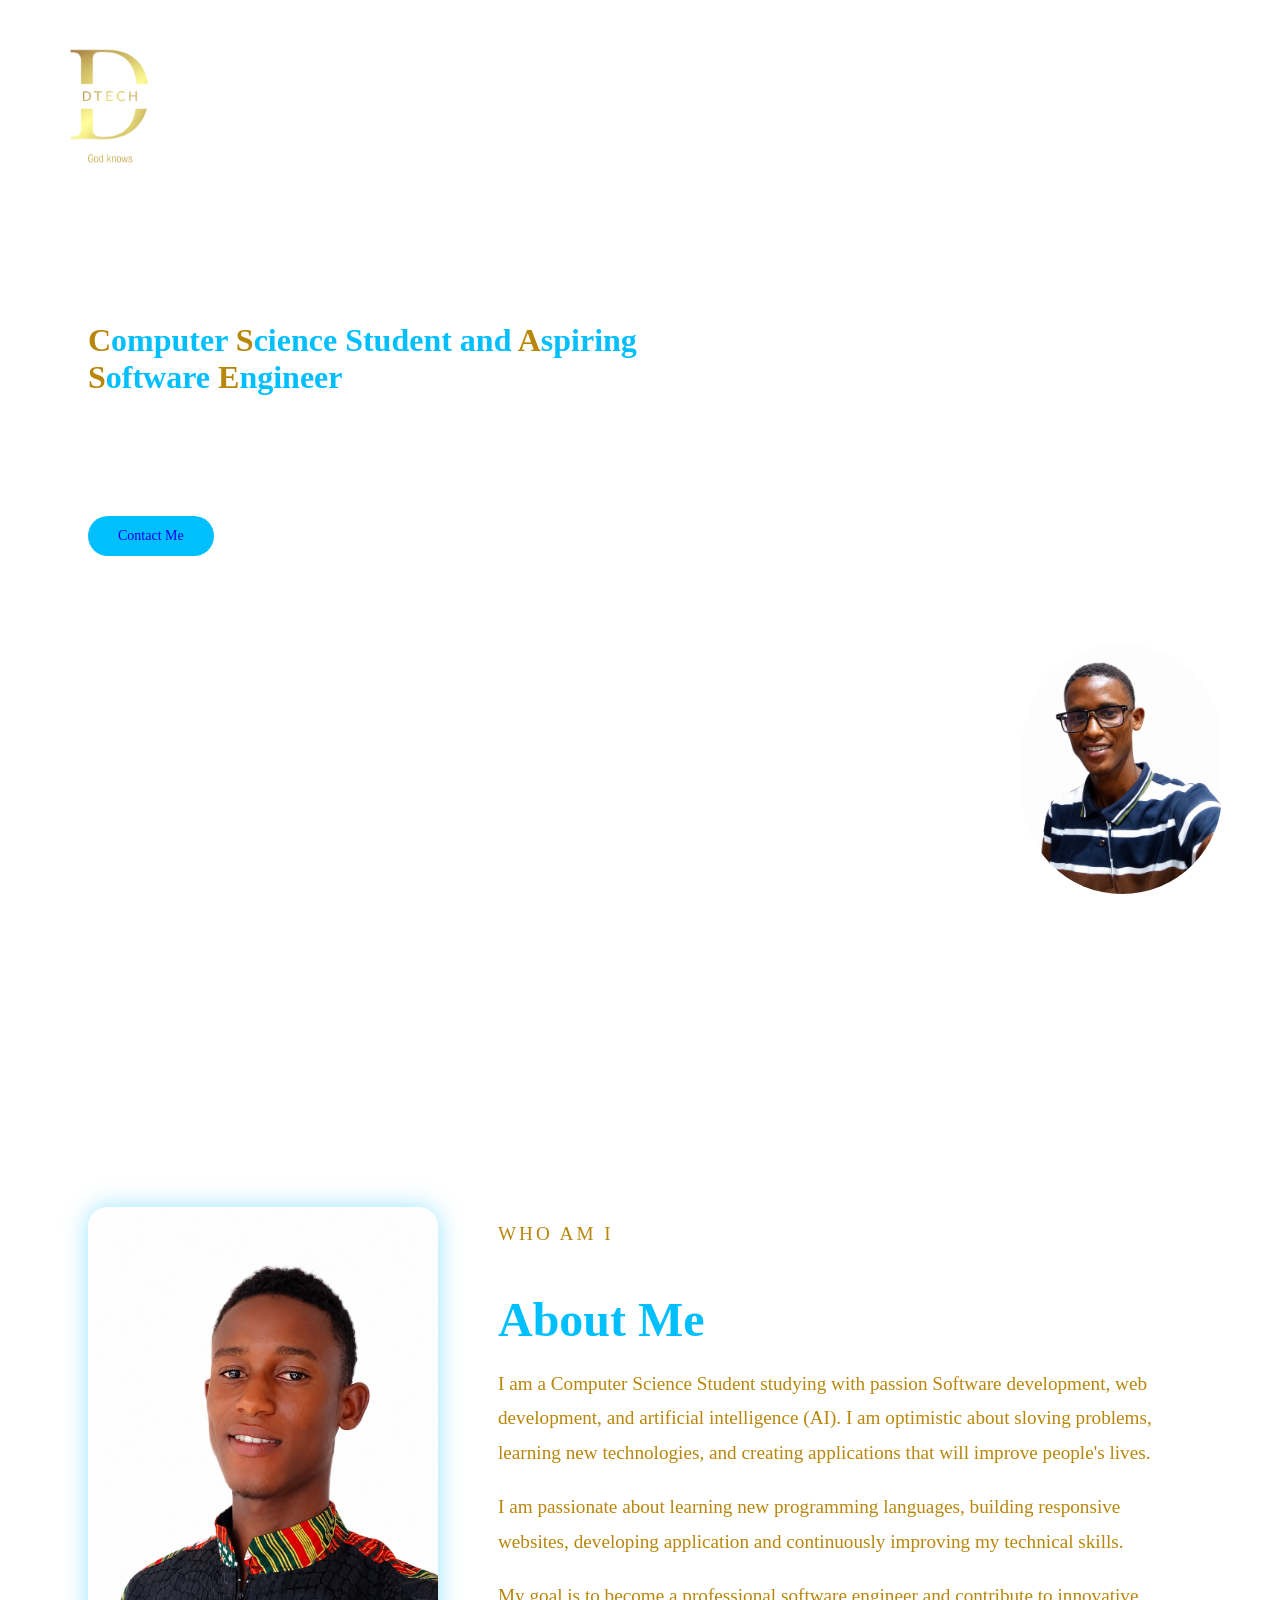
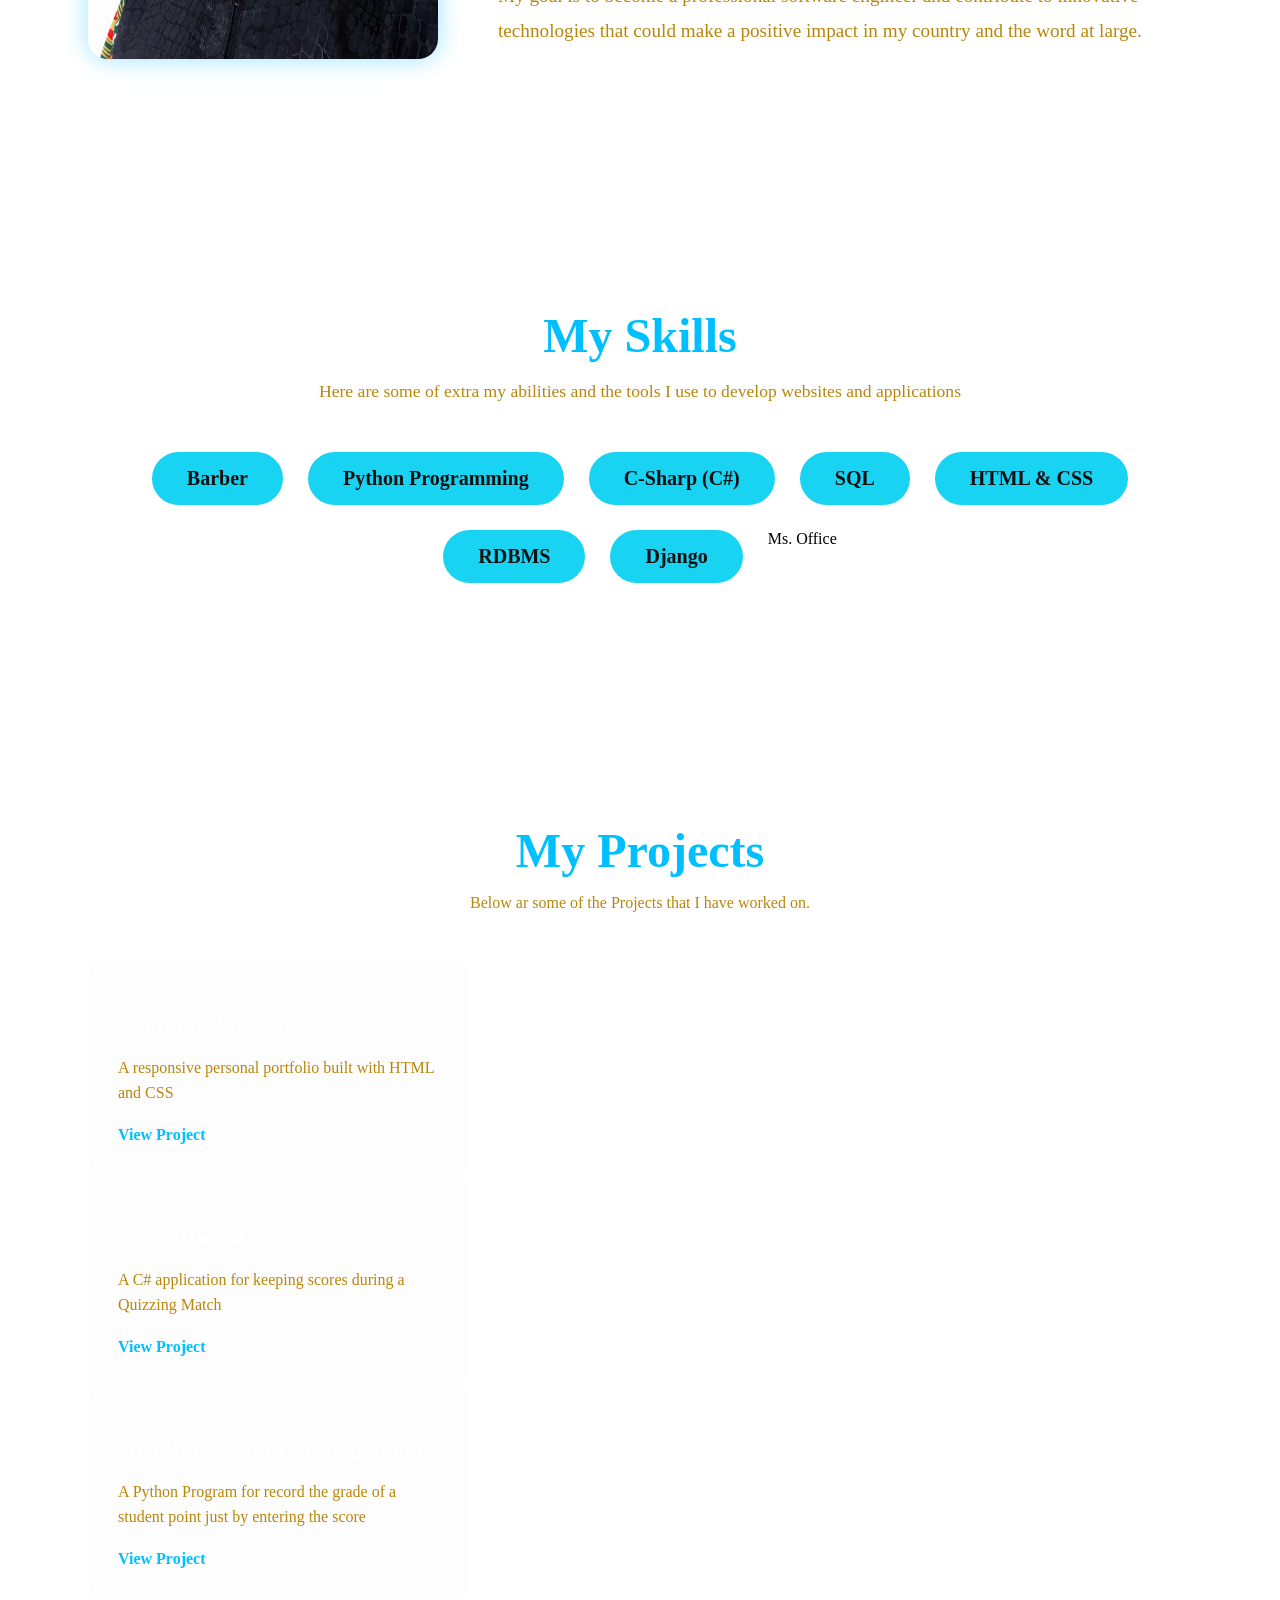
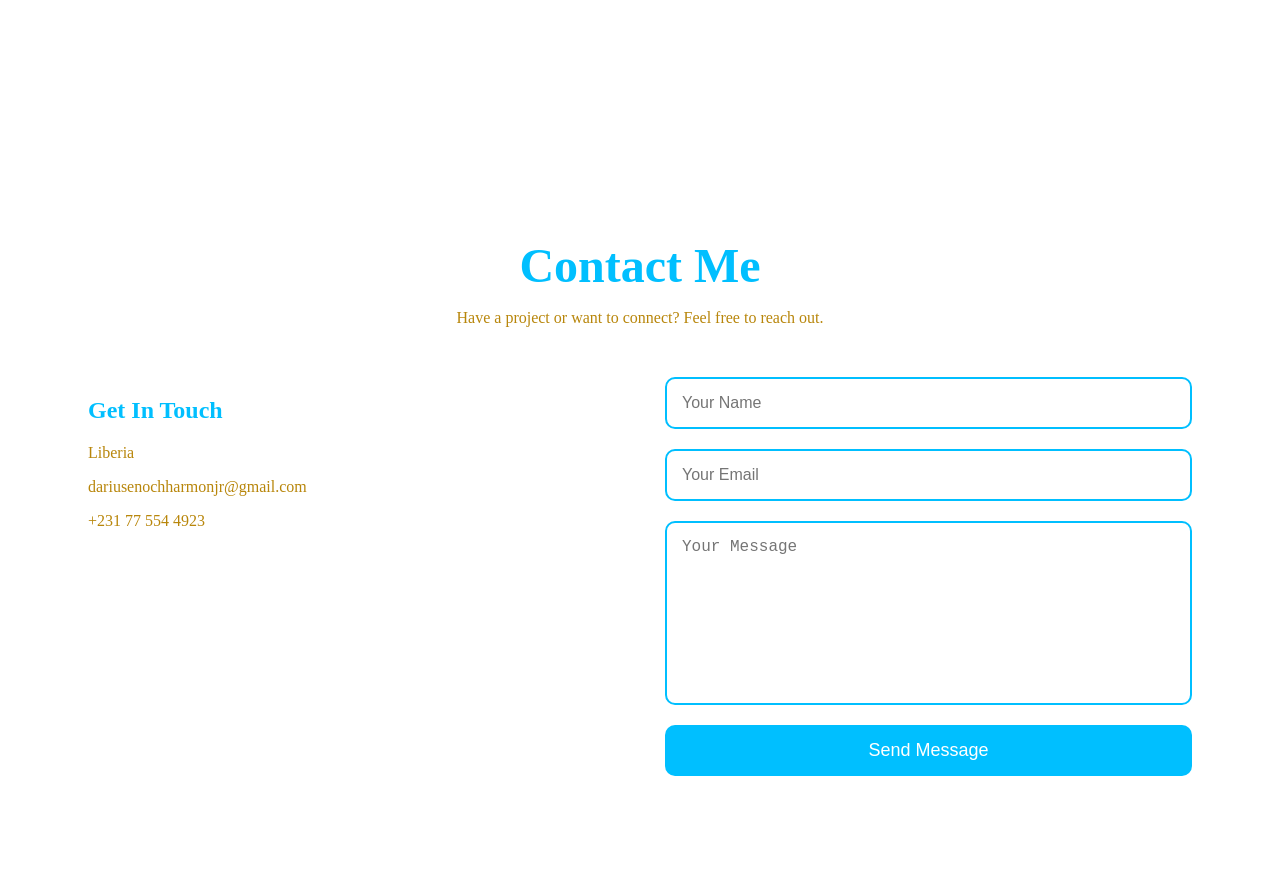
==== index.html @ cd67b159 "initial portfolio" ====
<!DOCTYPE html>
<html>
<head>
	<meta charset="utf-8">
	<meta name="viewport" content="width=device-width, initial-scale=1">
	<title>My Profile</title>
	<link rel="stylesheet" type="text/css" href="style.css">
</head>
<body>
	<header>
		<nav class="navbar">
			<a href="#" class="logo">
				<img src="logo.png" alt= "DTECH">
			</a>

			<ul class="nav-links">
				<li><a href="#home">Home</a></li>
				<li><a href="#about">About</a></li>
				<li><a href="#skills">Skills</a></li>
				<li><a href="#projects">Projects</a></li>
				<li><a href="#contact"> Contact</a></li>
			</ul>
		</nav>
	</header>

	<section id="home" class="hero">
		<div class="hero-content">
			<p class="greetings">Hello, I am</p>

			<h1>Darius Enoch Harmon Jr.</h1>

			<h2><b> <span>C</span>omputer <span>S</span>cience <spn>S</span>tudent and <span>A</span>spiring <span>S</span>oftware <span>E</span>ngineer</b></h2>

			<p class="intro">
				I enjoy studying technology, building softwares, websites and exploring artificial intelligence.
			</p>
			<a href="#contact" class="btn"> Contact Me</a>
		</div>
		<div class="darius-image">
			<img src="Daruski.png" alt="Darius Image">
		</div>
	</section>

	<section id="about" class="about">
		<div class="about-image">
			<img src="Darius.png" alt="Darius Photo">
		</div>

		<div class="about-content">
			<p class="section-title">Who am I</p>
			<h2>About Me</h2>

			<p>
				I am a Computer Science Student studying with passion Software development, web  development, and artificial intelligence (AI).
				I am optimistic about sloving problems, learning new technologies, and creating applications that will improve people's lives. 
			</p>

			<p>
				I am passionate about learning new programming languages, building responsive websites, developing application and continuously improving my technical skills. 
			</p>

			<p>
				My goal is to become a professional software engineer and contribute to innovative technologies that could make a positive impact in my country and the word at large.
			</p>
		</div>
	</section>

	<section id="skills" class="skills">
		<h1>My Skills</h1>
		<p class="description"> Here are some of extra my abilities and the tools I use to develop websites and applications</p>	
		<div class="ability-content">
			<div class="skill"> Barber</div>
			<div class="skill"> Python Programming</div>
			<div class="skill"> C-Sharp (C#)</div>
			<div class="skill"> SQL</div>
			<div class="skill"> HTML & CSS</div>
			<div class="skill"> RDBMS </div>
			<div class="skill">Django</div>
			<div href="skill">Ms. Office</div>
		</div>
	</section>

	<section id="projects" class="projects">
		<h1>My Projects</h1>

		<p class="describe-projects">Below ar some of the Projects that I have worked on.</p>

		<div class="project-box">
			<div class="project">
				<h2>Portfolio Website</h2>
				<p>A responsive personal portfolio built with HTML and CSS</p>
				<a href="#">View Project</a>
			</div>

			<div class="project">
				<h2>Score Board</h2>
				<p>A C# application for keeping scores during a Quizzing Match</p>
				<a href="#">View Project</a>
			</div>

			<div class="project">
				<h2>Grading System Management</h2>
				<p>A Python Program for record the grade of a student point just by entering the score</p>
				<a href="#">View Project</a>
			</div>

		</div>
	</section>

	<section id="contact" class="contact">
		<h1>Contact Me</h1>

		<p class="contact-description">Have a project or want to connect? Feel free to reach out.</p>

		<div class="contact-box">
			<div class="contact-info">
				<h2>Get In Touch</h2>
				<p>Liberia</p>
				<p>dariusenochharmonjr@gmail.com</p>
				<p>+231 77 554 4923</p>
			</div>

			<form action="https://formsubmit.co/dariusenochharmonjr@gmail.com" method="POST" class="contact-form">
				<input type="text" placeholder="Your Name">
				<input type="email" placeholder="Your Email">
				<textarea placeholder="Your Message" ></textarea>
				<button type="submit"> Send Message</button>
			</form>
		</div>

	</section>

</body>
</html>
---- style.css ----
/* The Logo and Navigation Configuration */

.logo img{
	height: 190px;
	width: auto;
	display: flex;

}

body{
	height: 100vh;
	background-image: url(background.jpg);
	background-size: cover;
	background-position: center;
	background-repeat: no-repeat;
	background-attachment: fixed;
}

.nav-links{
	display: flex;
	list-style: none;
	gap: 30px;
	margin-left: 120px;
}

.nav-links a:hover{
	color:#009acd ;
}

.navbar{
	display: flex;
	gap: 180px;
	align-items: center;
}

.nav-links a{
	text-decoration: none;
	color: white;
	font-size: 30px;
	font-weight: 500;

}

/* Introductory Body */

.hero{
	position: relative;
	height: 100vh;
	display: flex;
	align-items: flex-start;
	padding: 0 80px ;
	color: white;
}

.hero-content{
	max-width: 600px;
}

.hero-content span{
	color: darkgoldenrod;

}

.greeting{
	font-size: 1.5rem;
	margin-bottom: 5px;
}

.hero h1{
	font-size: 2rem;
	margin-bottom: 20px;
}

.hero h2{
	font-size: 2rem;
	color: #00bfff;
	margin-bottom: 25px;
}

.intro{
	font-size: 1.1rem;
	line-height: 1.7;
	margin-bottom: 35px;
}

.btn{
	font-size: 14px;
	display: inline-block;
	padding: 12px 30px;
	background: #00bfff;
	text-decoration: none;
	border-radius: 60px;
	transition: 0.3s;
	font-weight: 500;
}

.btn:hover{
	background: #009acd;

}

/* My Image */

.darius-image{
	position: absolute;
	right: 50px;
	bottom: 0;
}

.darius-image img{
	cursor: pointer;
	width: 200px;
	height: auto;
	border-radius: 600px;
	margin-bottom: 200px;

	transition: transform 0.4s ease;
}

.darius-image img:hover{
	transform: translateX(-25px);
}

/* Skills */

.skills{
	padding: 100px 80px;
}

.skills h1{
	font-size: 3rem;
	color: #00bfff;
	text-align: center;
	margin-bottom: 15px;
}

.ability-content{
	display: flex;
	flex-wrap: wrap;
	justify-content: center;
	gap: 25px;
}

.description{
	text-align: center;
	color: darkgoldenrod;
	font-size: 1.1rem;
	margin-bottom: 50px;
}

.skill{
	background: #19d3f3;
	color: #111;
	padding: 15px 35px;
	border-radius: 50px;
	font-size: 20px;
	font-weight: 600;
	cursor: pointer;
	transition: all 0.3s ease ;
}

.skill:hover{
	background: white;
	color: #00bfff;
	transform: translateY(-15px);
	box-shadow: 0 0 20px rgba(0, 191, 255, 0.7);
}

/* About Me */



.about-image{
    flex: 1;
    display: flex;
    justify-content: center;
    cursor: pointer;
}

.about-image img{
    width: 350px;
    border-radius: 20px;
    box-shadow: 0 0 25px rgba(0,191,255,0.4);
    transition: 0.4s ease;
}

.about-image img:hover{
    transform: scale(1.05);
}


.section-title{
	color: #00bfff;
	font-size: 1rem;
	text-transform: uppercase;
	letter-spacing: 3px;
	margin-bottom: 10px;
}

.about{
    display: flex;
    align-items: center;
    justify-content: space-between;
    gap: 60px;
    padding: 100px 80px;
}

.about h2{
	font-size: 3rem;
	color: #00bfff;
	margin-bottom: 20px;
}

.about p{
	font-size: 1.2rem;
	line-height: 1.8;
	color: darkgoldenrod !important;
	margin-bottom: 20px;
}

/* Projects */

.projects{
	padding: 100px 80px;
}

.projects h1{
	text-align: center;
	font-size: 3rem;
	color: #00bfff;
	margin-bottom: 15px;
}

.describe-projects{
	text-align: center;
	color: darkgoldenrod;
	margin-bottom: 50px;
}

.projects-box{
	display: flex;
	text-wrap: wrap;
	justify-content: center;
	gap: 30px;
}

.project{
	width: 320px;
	background: rgba(225, 225, 225, 0.08);
	padding: 30px;
	border-radius: 15px;
	border: rgba(225, 225, 225, 0.25);
	transition: 0.3s;
}

.project h2{
	color: white;
	margin-bottom: 15px;
}

.project p{
	color: darkgoldenrod;
	line-height: 1.6;
	margin-bottom: 20px;
}

.project a{
	text-decoration: none;
	color: #00bfff;
	font-weight: bold;
}

.project:hover{
	transform: translateY(-8px);
	border-color: #00bfff;
}

/* Contact */

.contact{
	padding: 100px 80px;
}

.contact h1{
	text-align: center;
	font-size: 3rem;
	color: #00bfff;
	margin-bottom: 15px;
}

.contact-description{
	text-align: center;
	color: darkgoldenrod;
	margin-bottom: 50px;
}

.contact-box{
	display: flex;
	justify-content: space-between;
	gap: 50px;
	flex-wrap: wrap;
}

.contact-info{
	flex: 1;
	color: white;
}

.contact-info h2{
	margin-bottom: 20px;
	color: #00bfff;
}

.contact-info p{
	margin-bottom: 15px;
	color: darkgoldenrod;
}

.contact-form{
	flex: 1;
	display: flex;
	flex-direction: column;
	gap: 20px;
}

.contact-form input,
.contact-form textarea{
	padding: 15px;
	border: 2px solid #00bfff;
	border-radius: 10px;
	background: transparent;
	color: white;
	font-size: 16px;
}

.contact-form textarea{
	height: 150px;
	resize: none;
}

.contact-form button{
	padding: 15px;
	border: none;
	border-radius: 10px;
	background: #00bfff;
	color: white;
	font-size: 18px;
	cursor: pointer;
	transition: 0.3s;
}

.contact-form button:hover{
	background: darkgoldenrod;
}
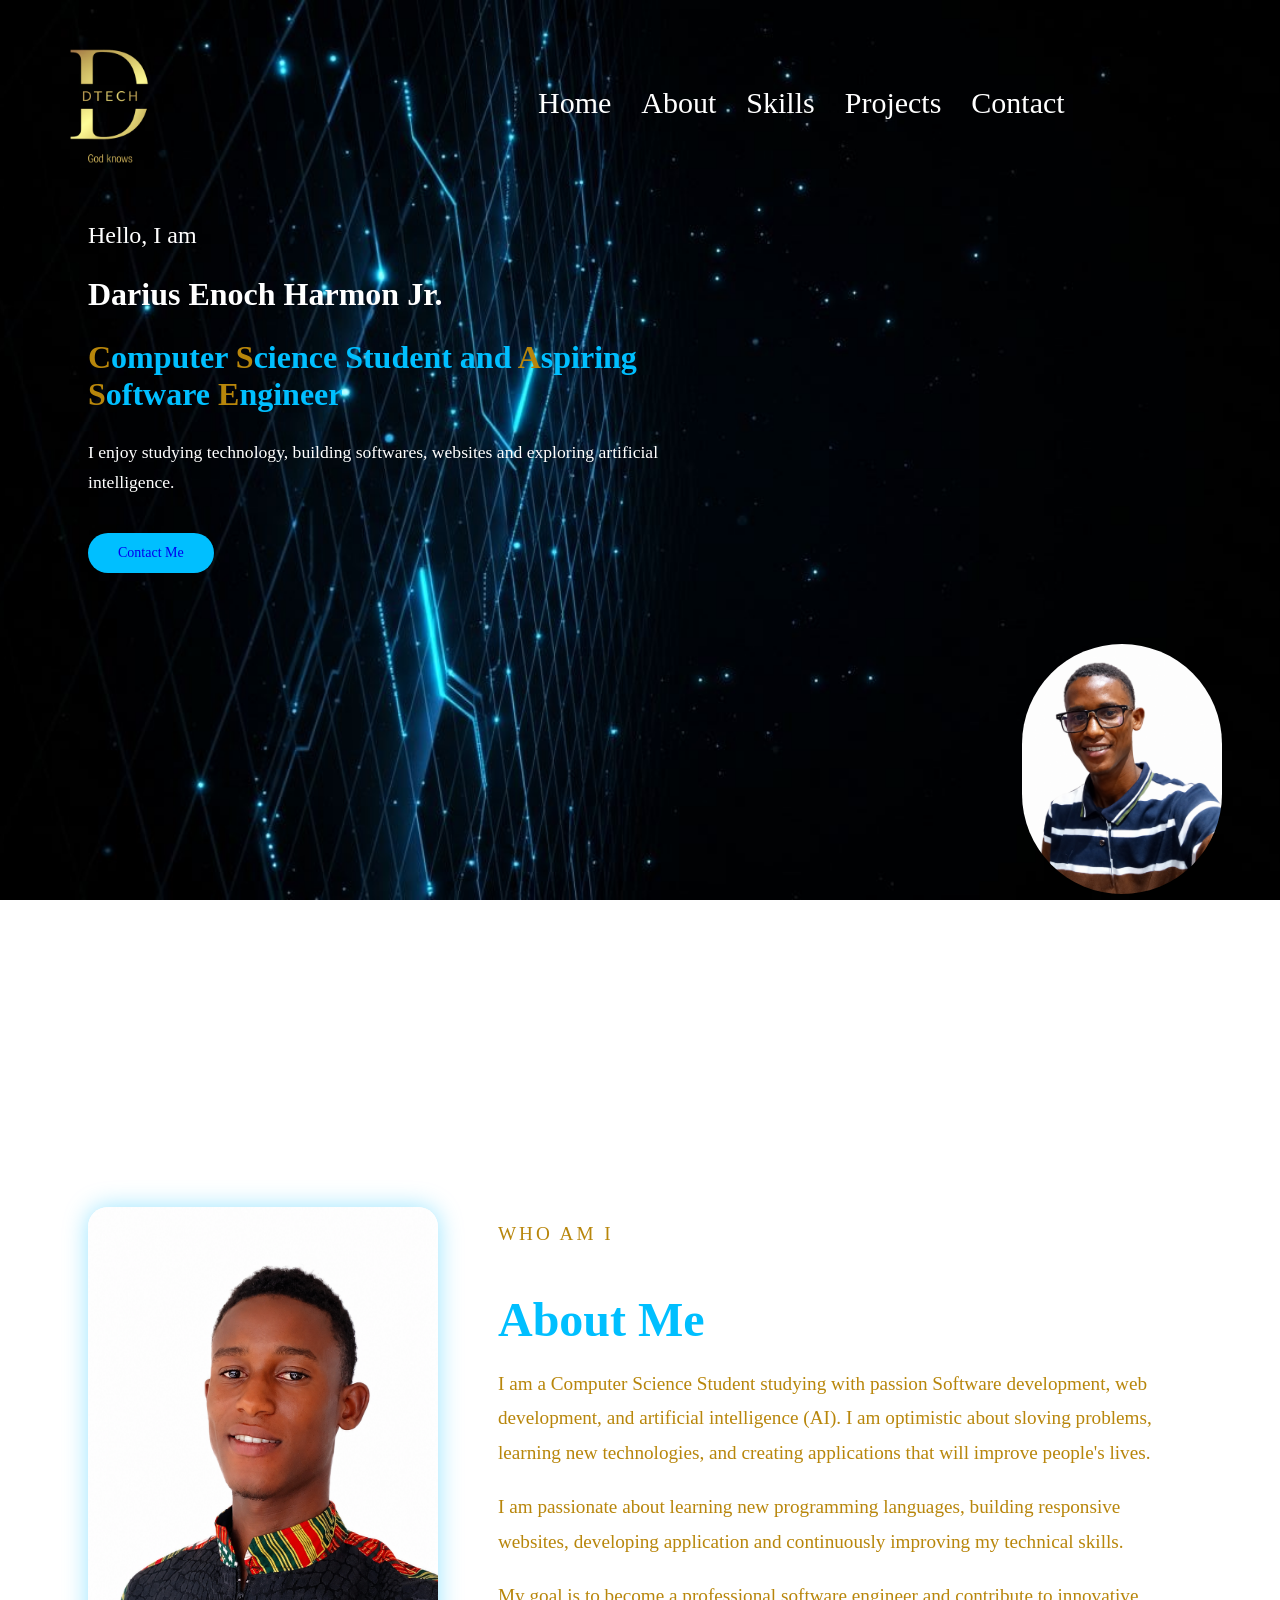
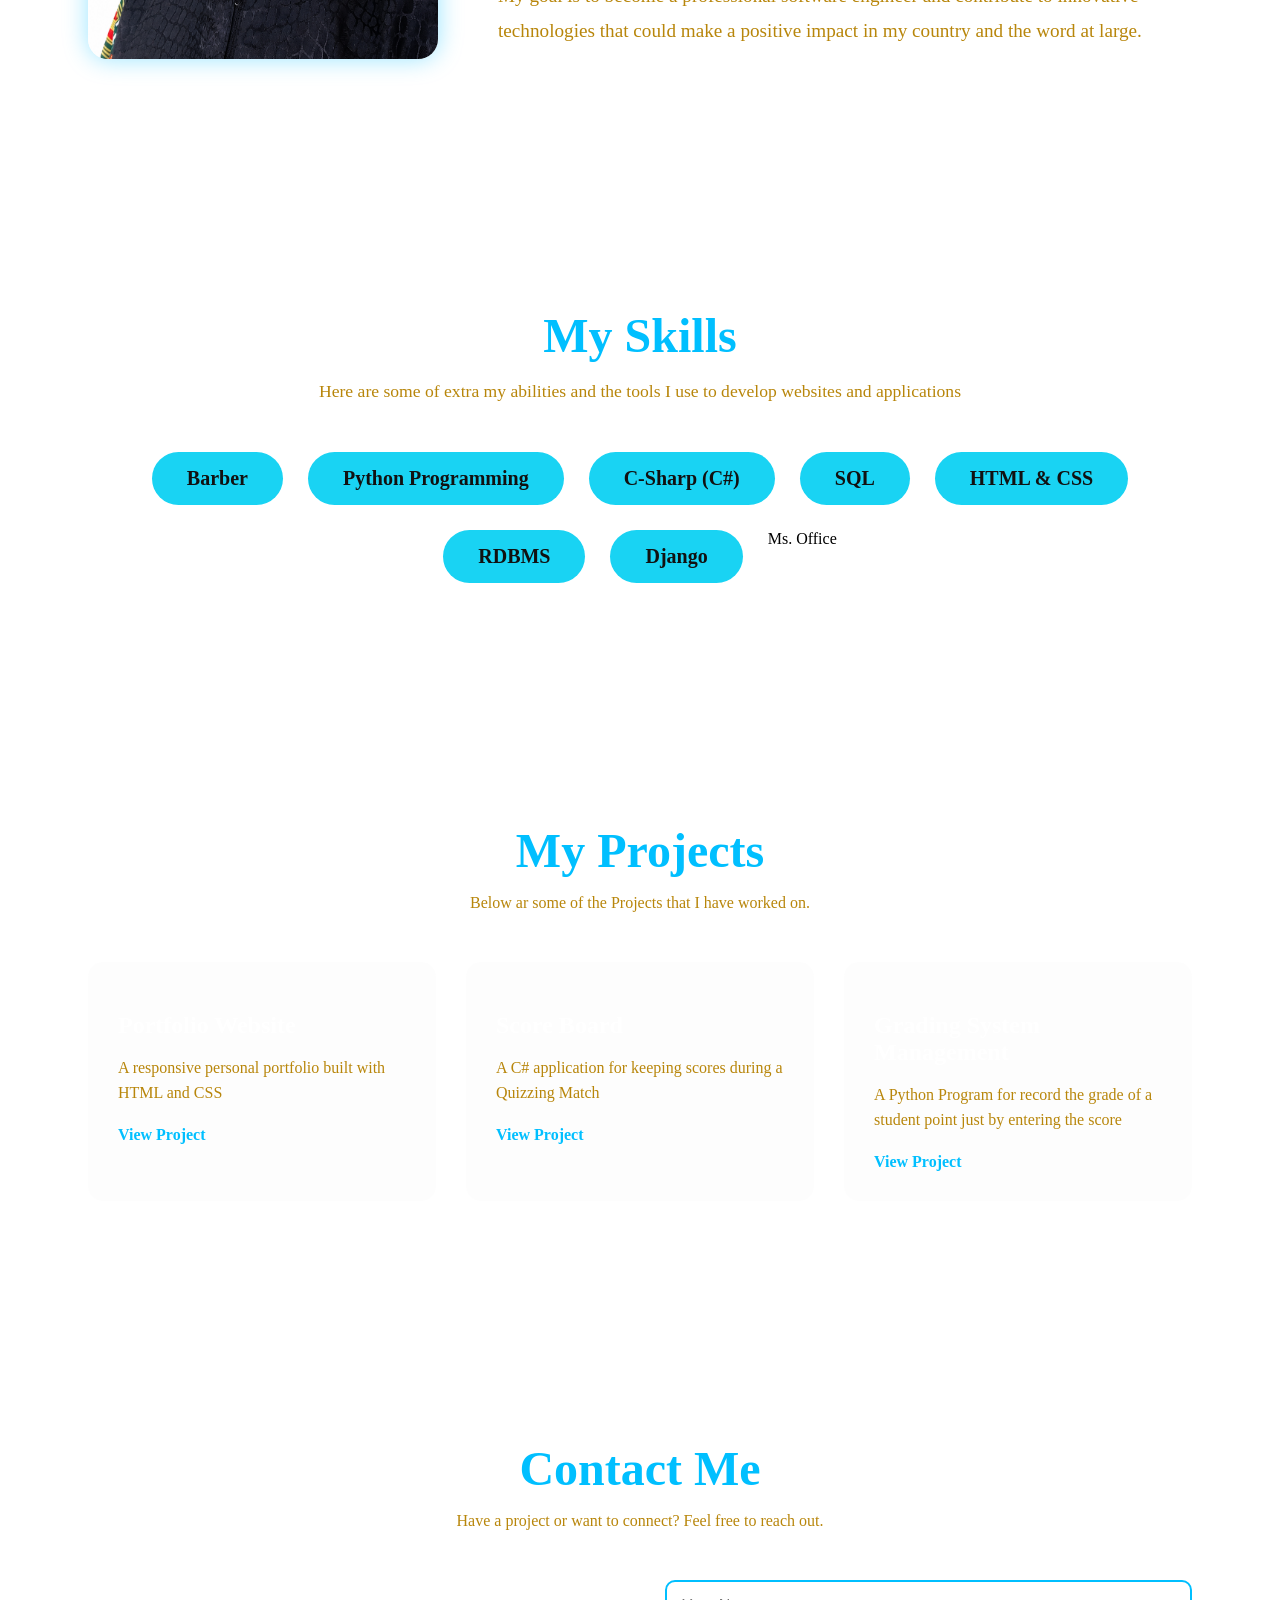
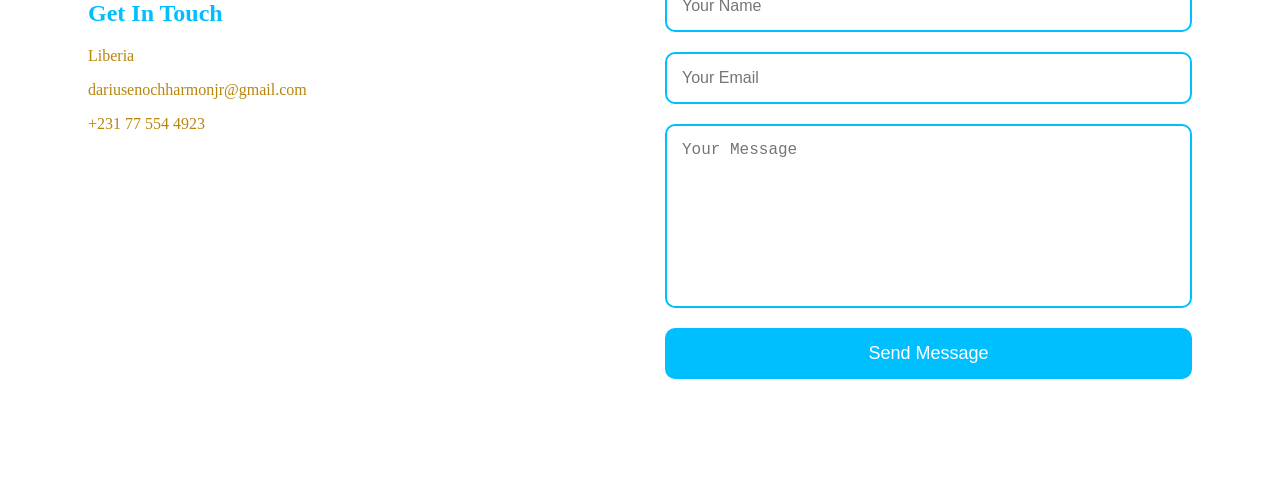
==== commit 643decb2: "Fix background image path" ====
--- a/index.html
+++ b/index.html
@@ -25,7 +25,7 @@
 
 	<section id="home" class="hero">
 		<div class="hero-content">
-			<p class="greetings">Hello, I am</p>
+			<p class="greeting">Hello, I am</p>
 
 			<h1>Darius Enoch Harmon Jr.</h1>
 
--- a/style.css
+++ b/style.css
@@ -9,7 +9,7 @@
 
 body{
 	height: 100vh;
-	background-image: url(background.jpg);
+	background-image: url("background.JPG");
 	background-size: cover;
 	background-position: center;
 	background-repeat: no-repeat;
@@ -237,7 +237,7 @@
 	margin-bottom: 50px;
 }
 
-.projects-box{
+.project-box{
 	display: flex;
 	text-wrap: wrap;
 	justify-content: center;
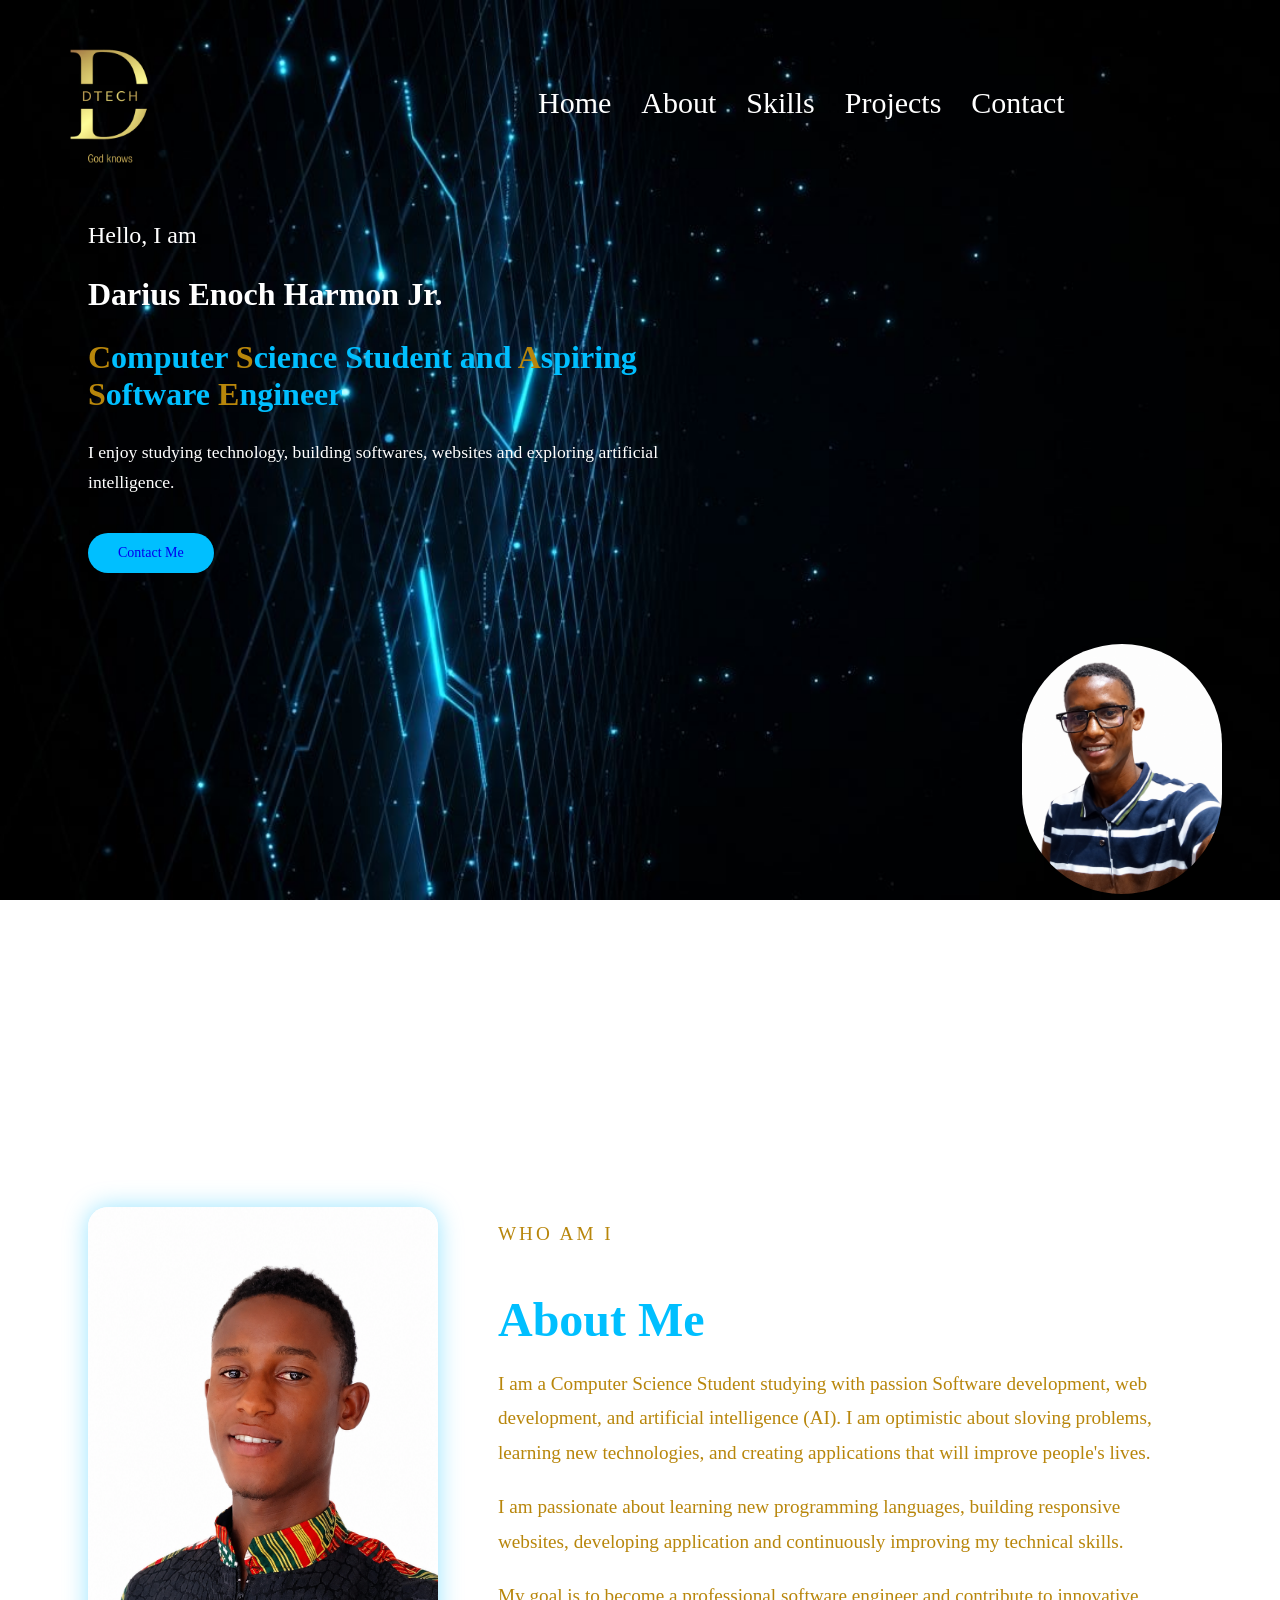
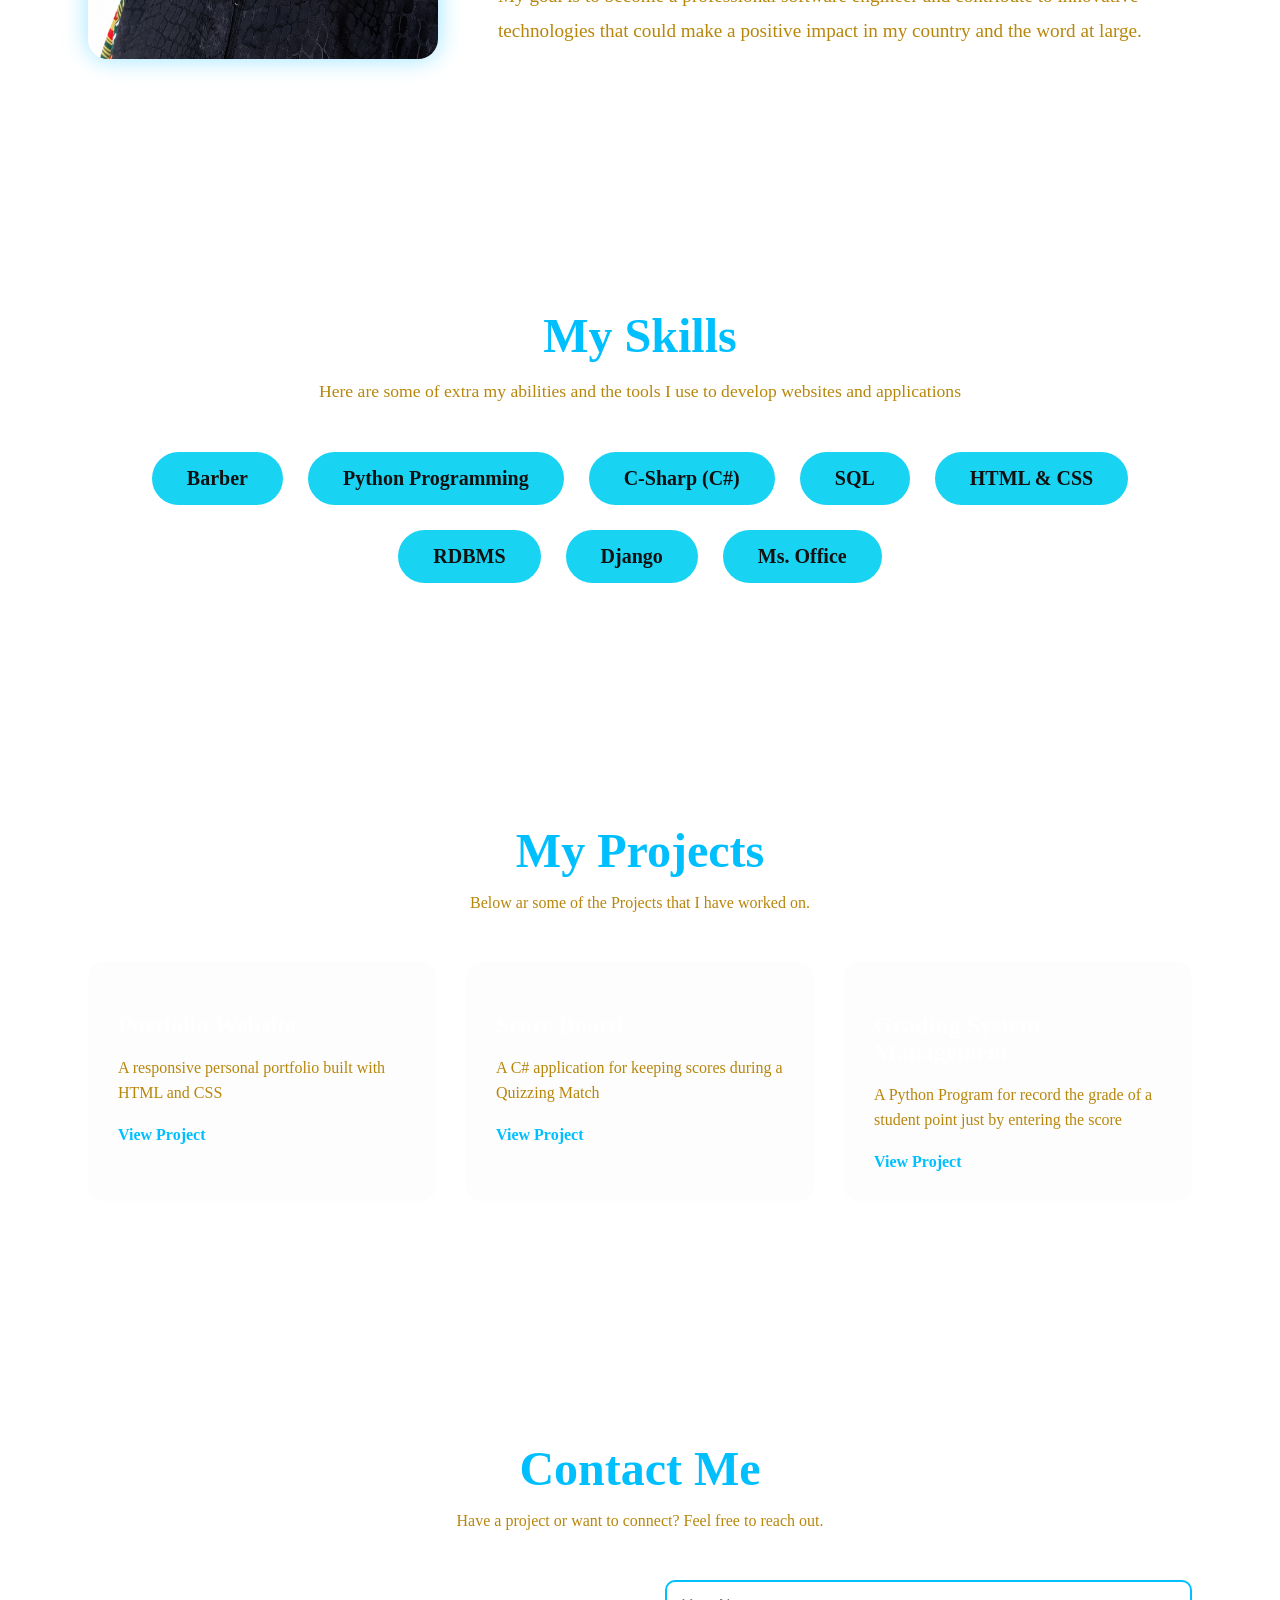
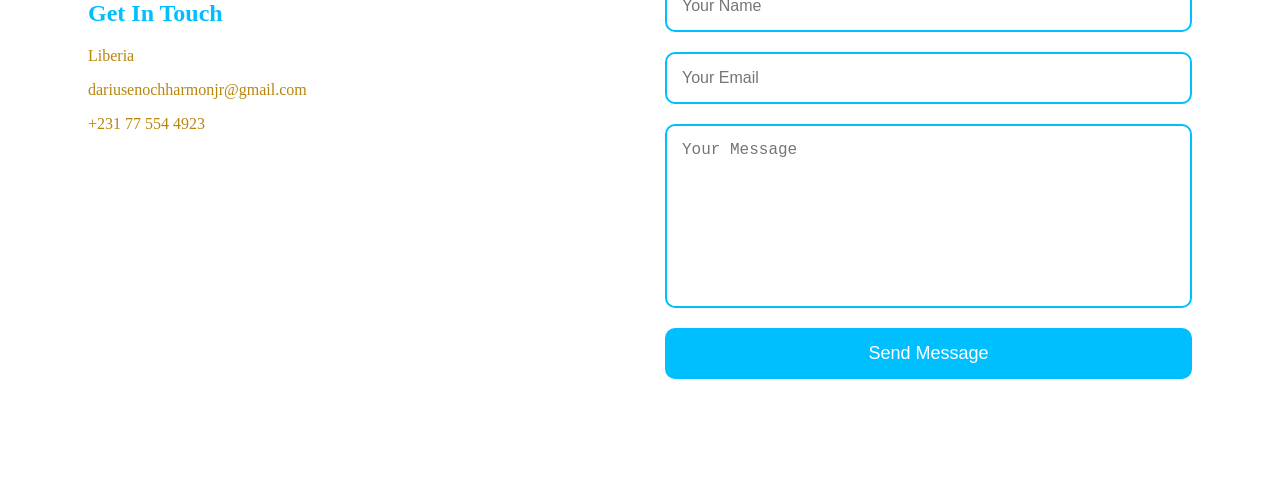
==== commit e38ffa04: "Fix skills section" ====
--- a/index.html
+++ b/index.html
@@ -76,7 +76,7 @@
 			<div class="skill"> HTML & CSS</div>
 			<div class="skill"> RDBMS </div>
 			<div class="skill">Django</div>
-			<div href="skill">Ms. Office</div>
+			<div class="skill">Ms. Office</div>
 		</div>
 	</section>
 
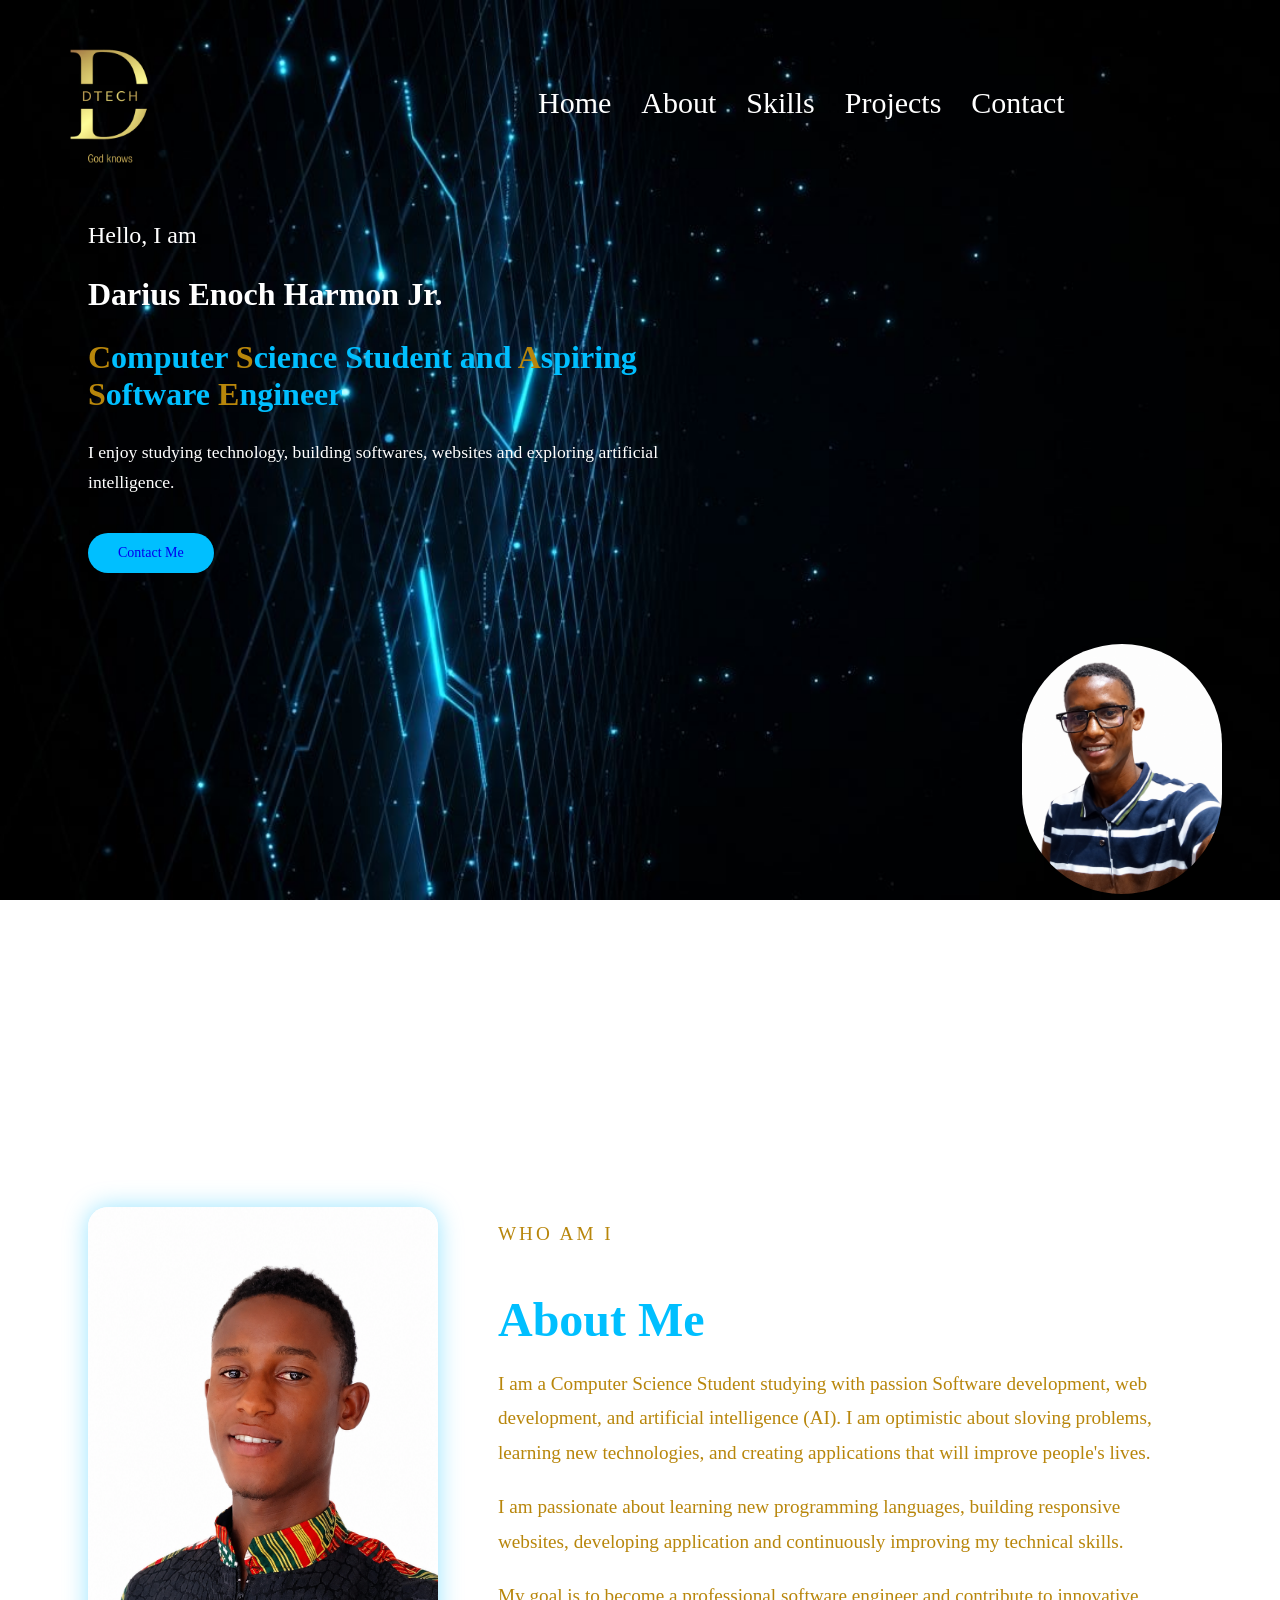
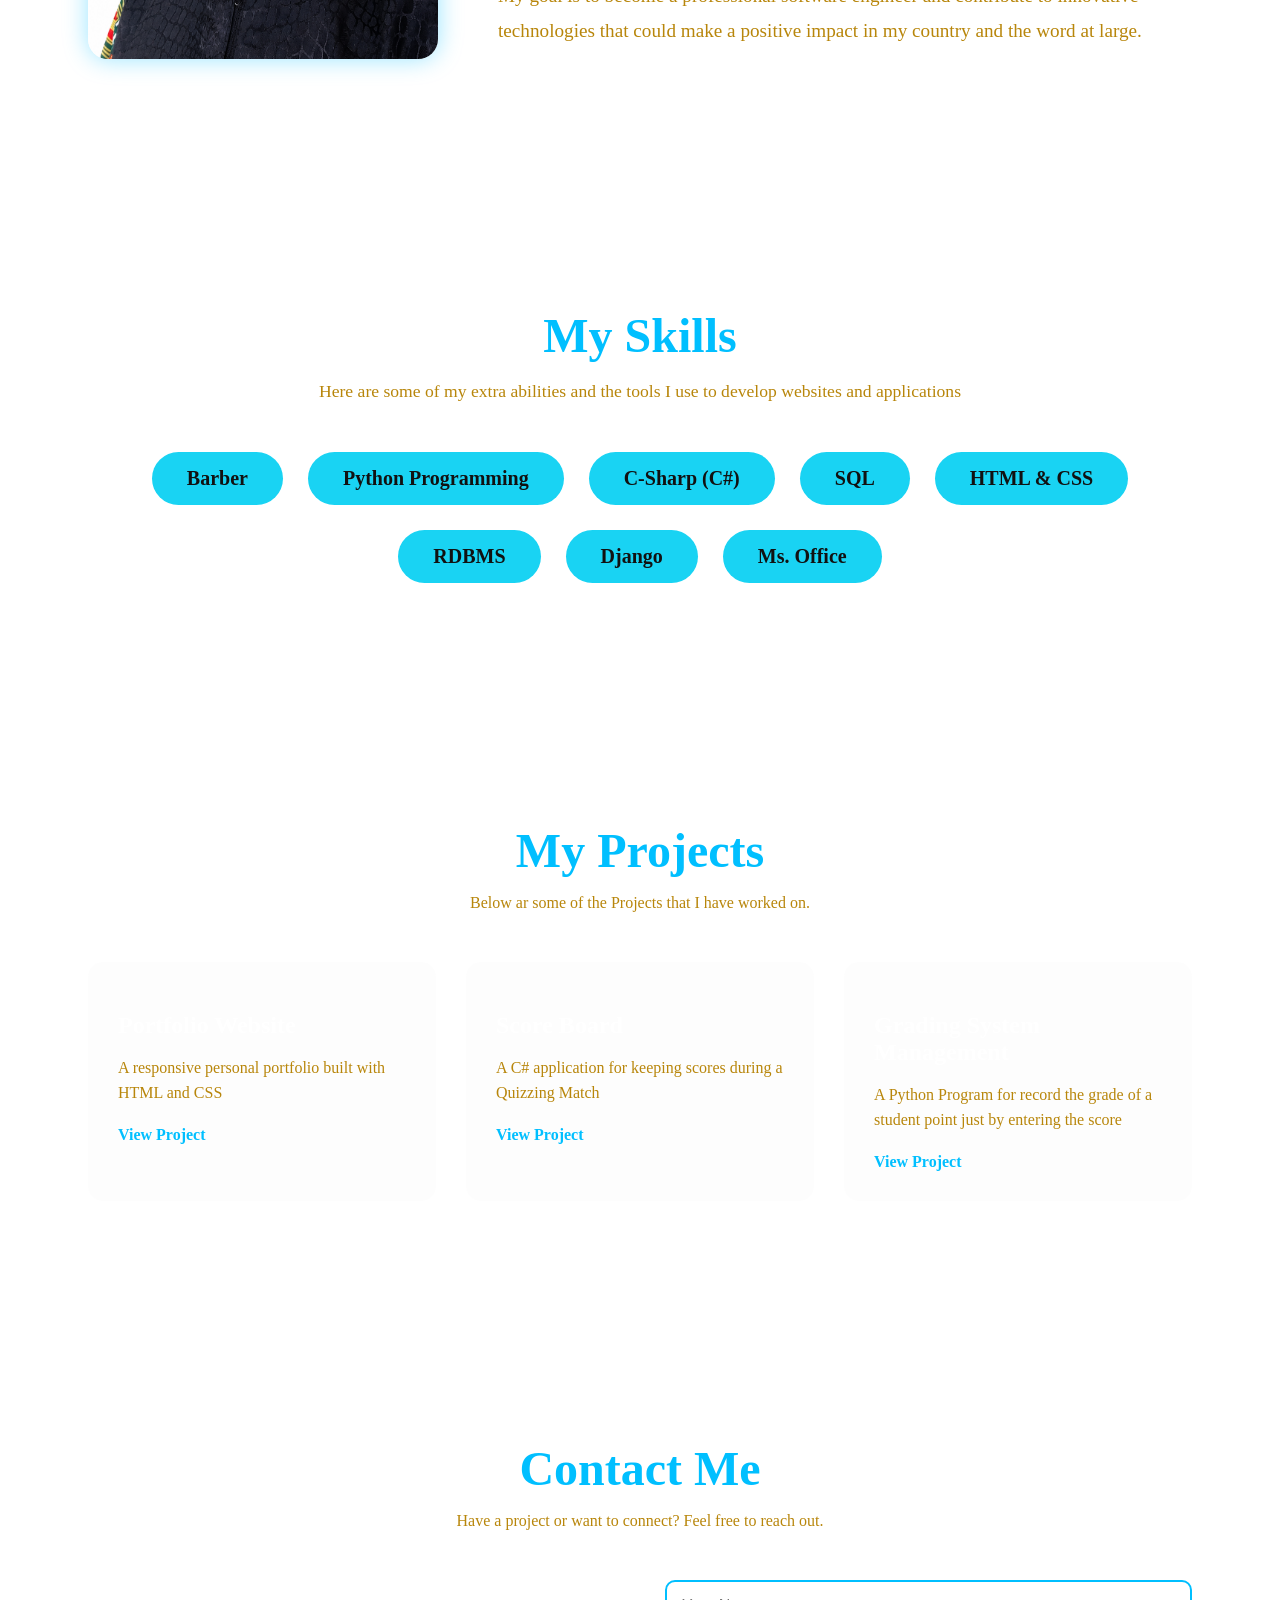
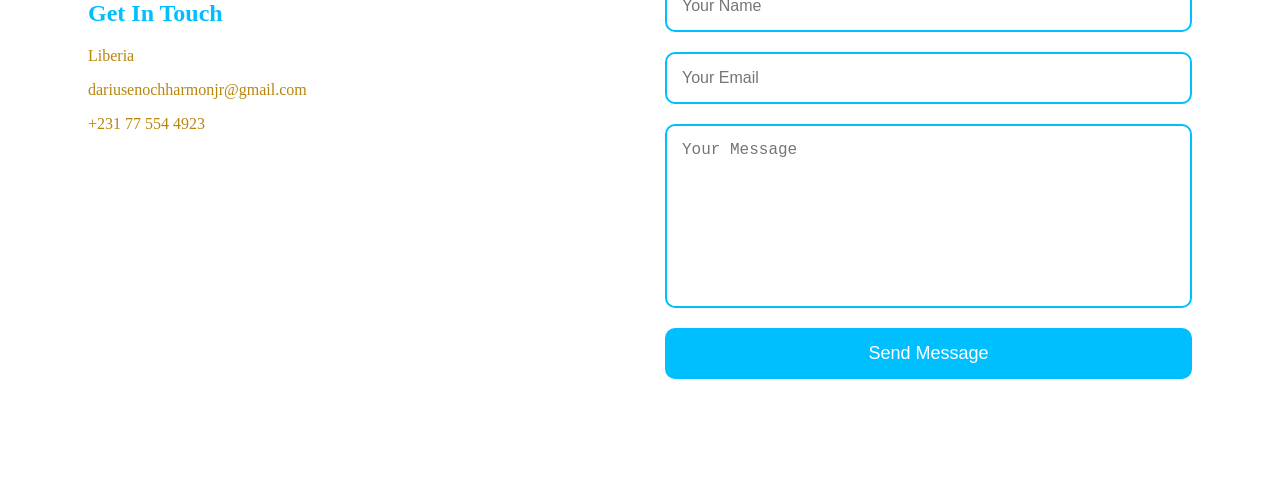
==== commit 0a3ba019: "Fix skills section" ====
--- a/index.html
+++ b/index.html
@@ -3,7 +3,7 @@
 <head>
 	<meta charset="utf-8">
 	<meta name="viewport" content="width=device-width, initial-scale=1">
-	<title>My Profile</title>
+	<title>Darius Enoch Harmon Jr Profile</title>
 	<link rel="stylesheet" type="text/css" href="style.css">
 </head>
 <body>
@@ -67,7 +67,7 @@
 
 	<section id="skills" class="skills">
 		<h1>My Skills</h1>
-		<p class="description"> Here are some of extra my abilities and the tools I use to develop websites and applications</p>	
+		<p class="description"> Here are some of my extra abilities and the tools I use to develop websites and applications</p>	
 		<div class="ability-content">
 			<div class="skill"> Barber</div>
 			<div class="skill"> Python Programming</div>
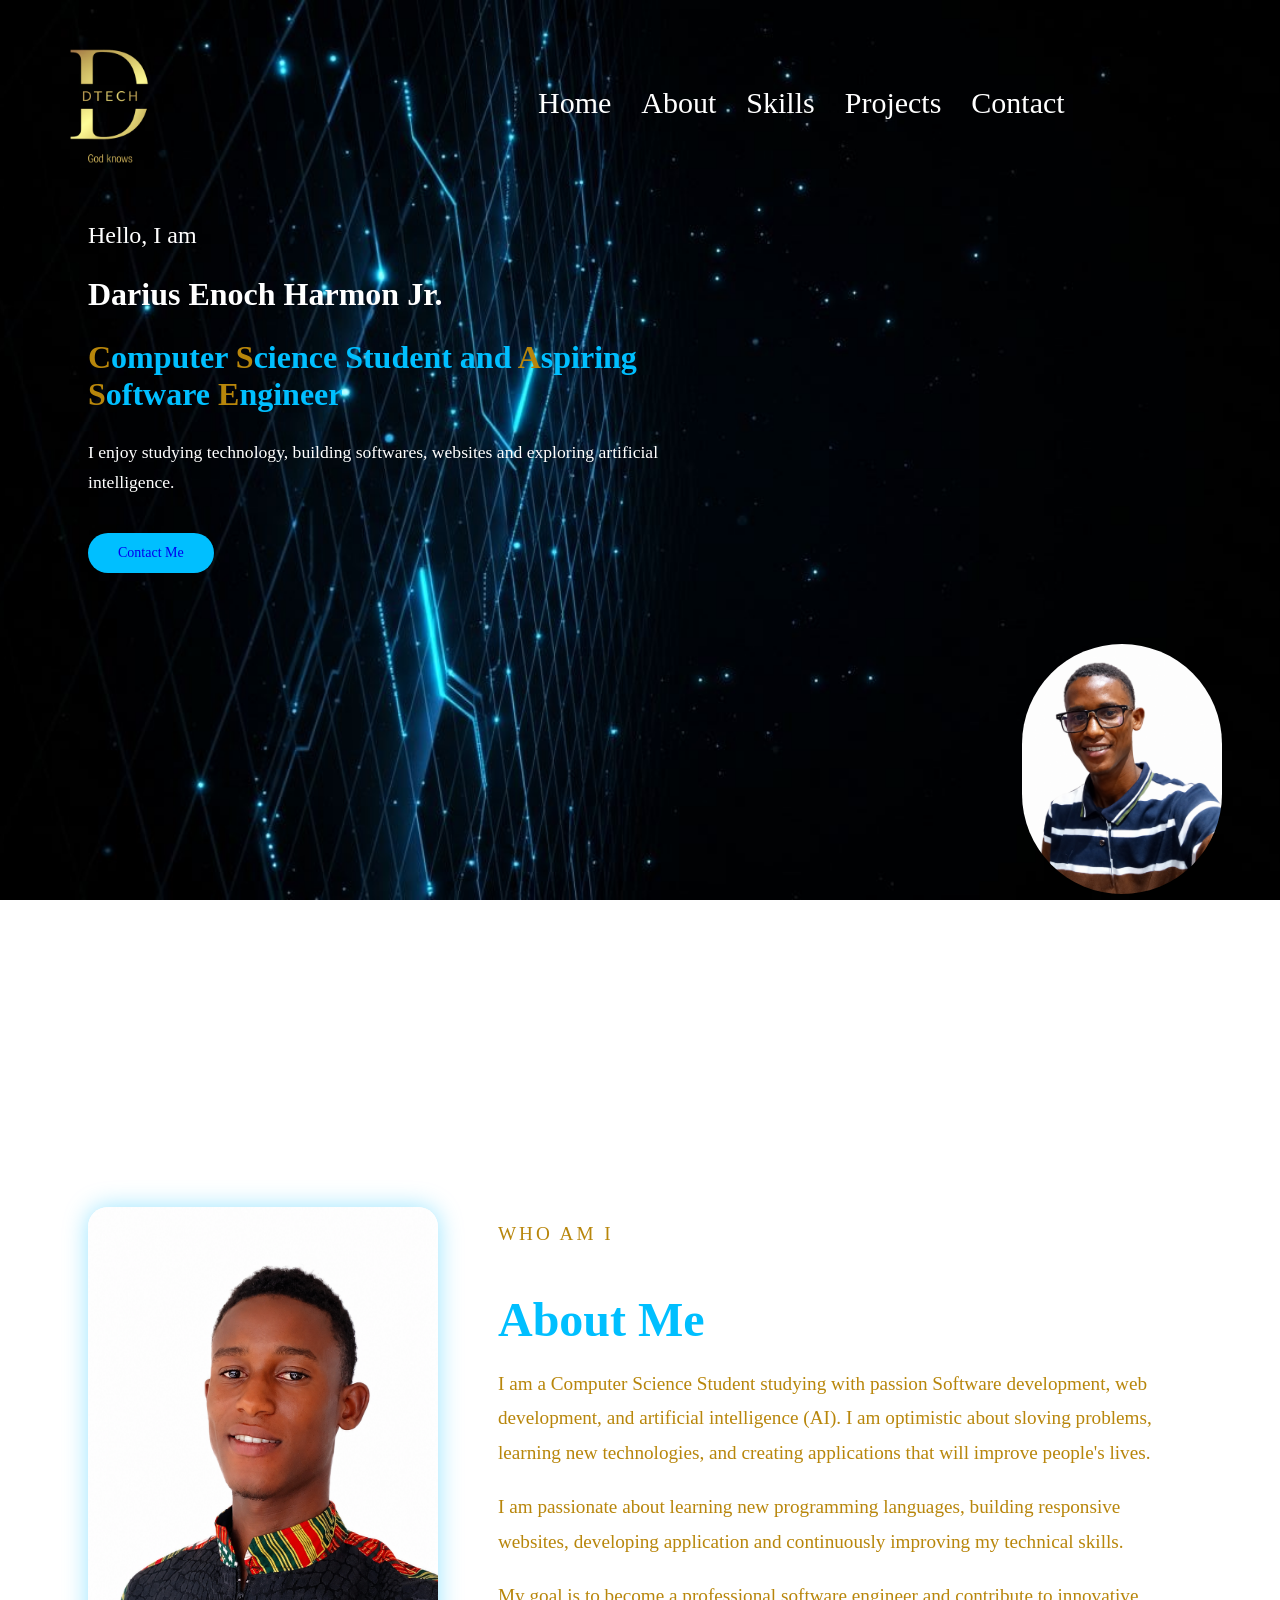
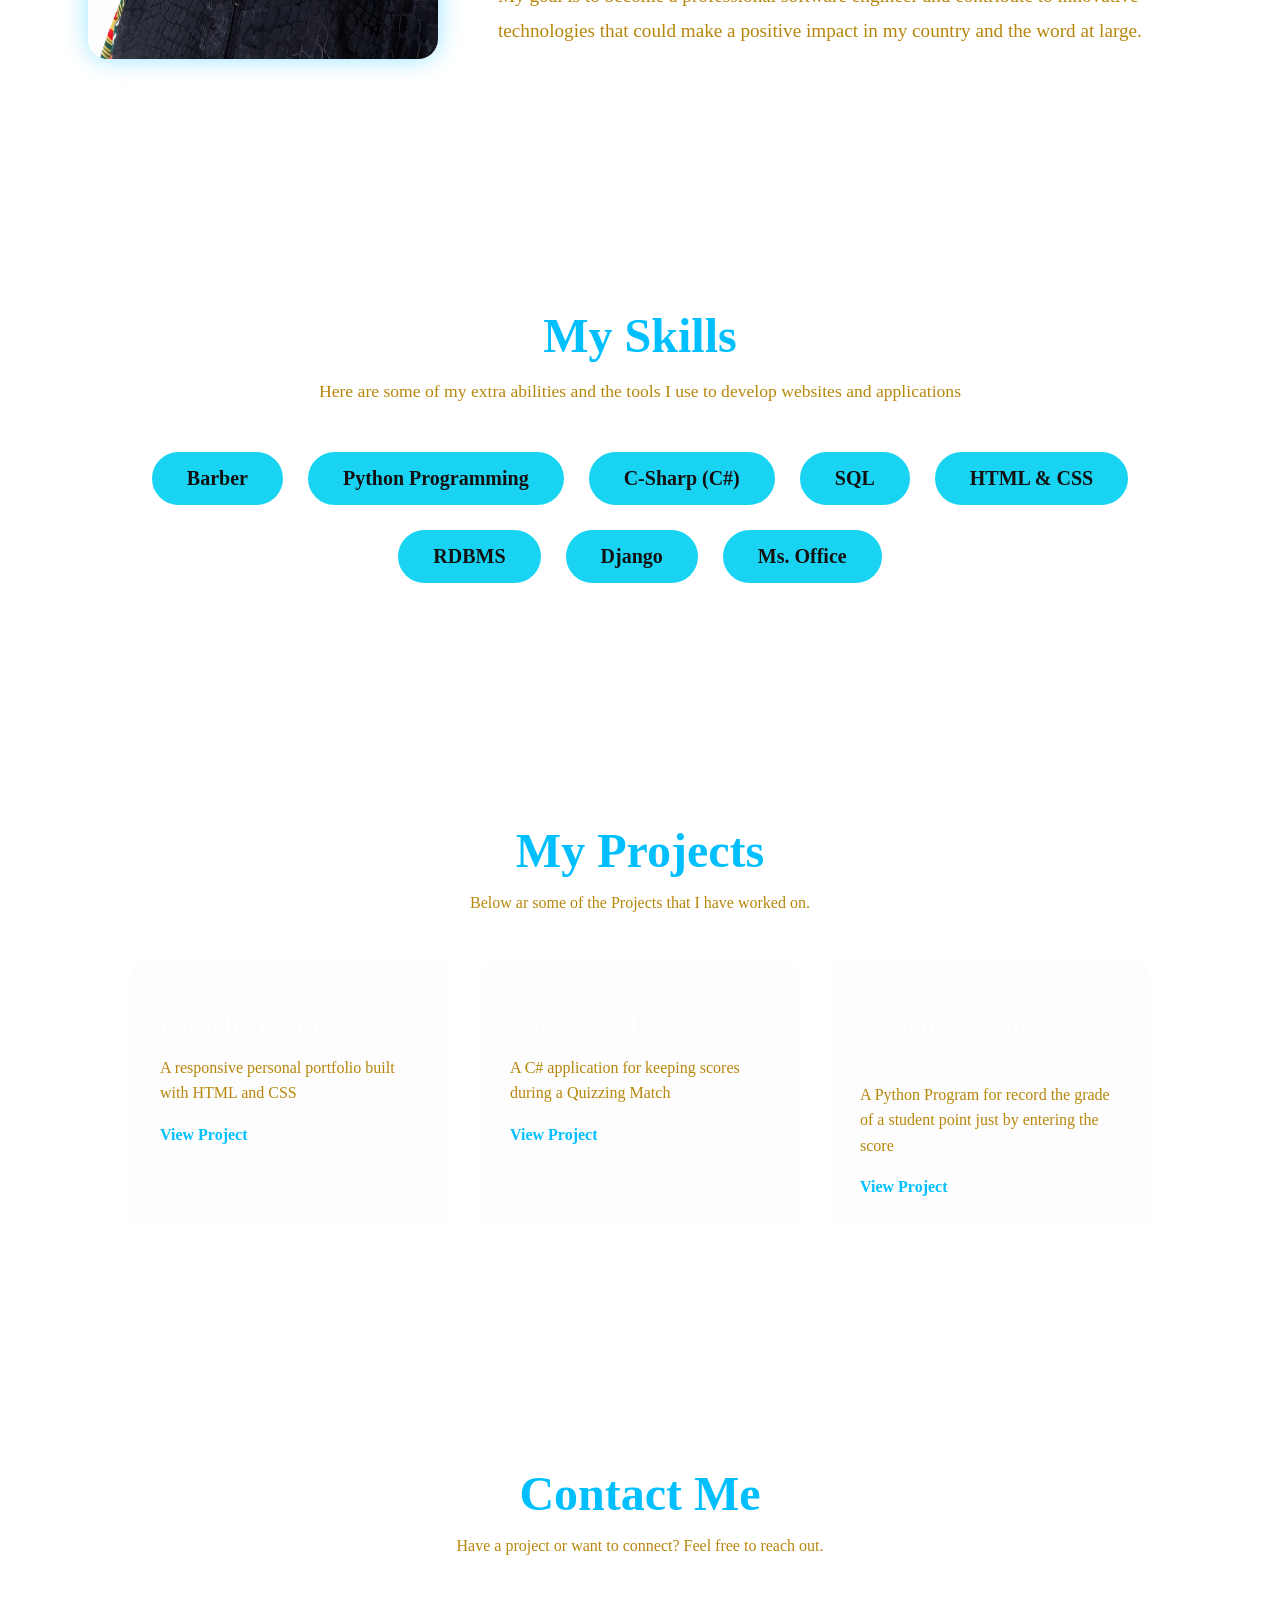
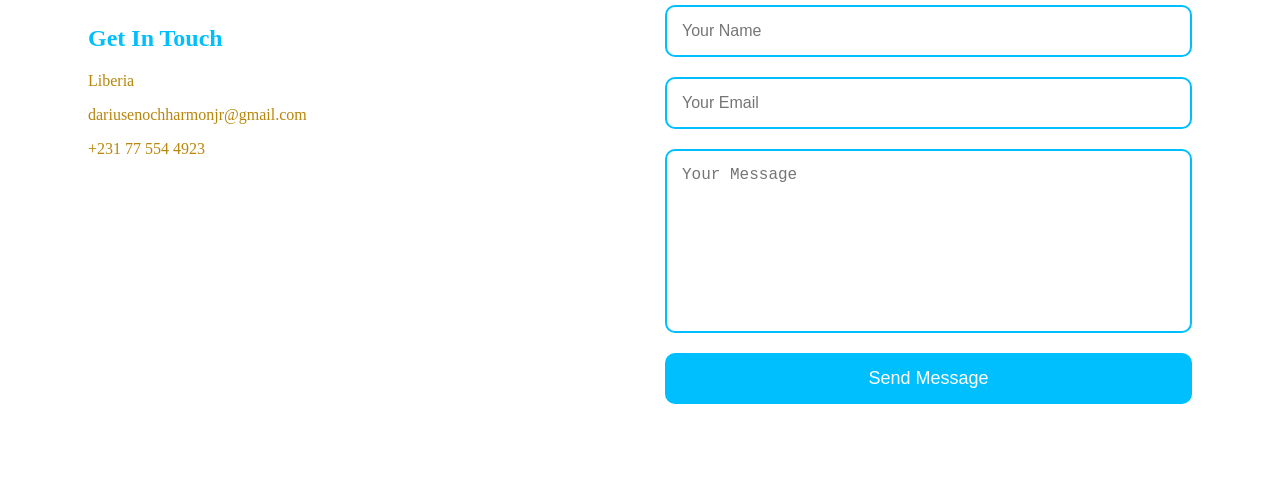
==== commit 642d5676: "Improve mobile web design" ====
--- a/index.html
+++ b/index.html
@@ -89,7 +89,7 @@
 			<div class="project">
 				<h2>Portfolio Website</h2>
 				<p>A responsive personal portfolio built with HTML and CSS</p>
-				<a href="#">View Project</a>
+				<a href="https://dariusenochharmonjr.github.io/Portfolio/">View Project</a>
 			</div>
 
 			<div class="project">
@@ -121,9 +121,9 @@
 			</div>
 
 			<form action="https://formsubmit.co/dariusenochharmonjr@gmail.com" method="POST" class="contact-form">
-				<input type="text" placeholder="Your Name">
-				<input type="email" placeholder="Your Email">
-				<textarea placeholder="Your Message" ></textarea>
+				<input type="text" placeholder="Your Name" required>
+				<input type="email" placeholder="Your Email" required>
+				<textarea placeholder="Your Message" required></textarea>
 				<button type="submit"> Send Message</button>
 			</form>
 		</div>
--- a/style.css
+++ b/style.css
@@ -1,203 +1,199 @@
 /* The Logo and Navigation Configuration */
 
-.logo img{
-	height: 190px;
-	width: auto;
-	display: flex;
-
-}
-
-body{
-	height: 100vh;
-	background-image: url("background.JPG");
-	background-size: cover;
-	background-position: center;
-	background-repeat: no-repeat;
-	background-attachment: fixed;
-}
-
-.nav-links{
-	display: flex;
-	list-style: none;
-	gap: 30px;
-	margin-left: 120px;
-}
-
-.nav-links a:hover{
-	color:#009acd ;
-}
-
-.navbar{
-	display: flex;
-	gap: 180px;
-	align-items: center;
-}
-
-.nav-links a{
-	text-decoration: none;
-	color: white;
-	font-size: 30px;
-	font-weight: 500;
-
-}
+.logo img {
+    height: 190px;
+    width: auto;
+    display: flex;
+}
+
+body {
+    height: 100vh;
+    background-image: url("background.JPG");
+    background-size: cover;
+    background-position: center;
+    background-repeat: no-repeat;
+    background-attachment: fixed;
+}
+
+.nav-links {
+    display: flex;
+    list-style: none;
+    gap: 30px;
+    margin-left: 120px;
+}
+
+.nav-links a:hover {
+    color: #009acd;
+}
+
+.navbar {
+    display: flex;
+    gap: 180px;
+    align-items: center;
+}
+
+.nav-links a {
+    text-decoration: none;
+    color: white;
+    font-size: 30px;
+    font-weight: 500;
+}
+
 
 /* Introductory Body */
 
-.hero{
-	position: relative;
-	height: 100vh;
-	display: flex;
-	align-items: flex-start;
-	padding: 0 80px ;
-	color: white;
-}
-
-.hero-content{
-	max-width: 600px;
-}
-
-.hero-content span{
-	color: darkgoldenrod;
-
-}
-
-.greeting{
-	font-size: 1.5rem;
-	margin-bottom: 5px;
-}
-
-.hero h1{
-	font-size: 2rem;
-	margin-bottom: 20px;
-}
-
-.hero h2{
-	font-size: 2rem;
-	color: #00bfff;
-	margin-bottom: 25px;
-}
-
-.intro{
-	font-size: 1.1rem;
-	line-height: 1.7;
-	margin-bottom: 35px;
-}
-
-.btn{
-	font-size: 14px;
-	display: inline-block;
-	padding: 12px 30px;
-	background: #00bfff;
-	text-decoration: none;
-	border-radius: 60px;
-	transition: 0.3s;
-	font-weight: 500;
-}
-
-.btn:hover{
-	background: #009acd;
-
-}
+.hero {
+    position: relative;
+    height: 100vh;
+    display: flex;
+    align-items: flex-start;
+    padding: 0 80px;
+    color: white;
+}
+
+.hero-content {
+    max-width: 600px;
+}
+
+.hero-content span {
+    color: darkgoldenrod;
+}
+
+.greeting {
+    font-size: 1.5rem;
+    margin-bottom: 5px;
+}
+
+.hero h1 {
+    font-size: 2rem;
+    margin-bottom: 20px;
+}
+
+.hero h2 {
+    font-size: 2rem;
+    color: #00bfff;
+    margin-bottom: 25px;
+}
+
+.intro {
+    font-size: 1.1rem;
+    line-height: 1.7;
+    margin-bottom: 35px;
+}
+
+.btn {
+    font-size: 14px;
+    display: inline-block;
+    padding: 12px 30px;
+    background: #00bfff;
+    text-decoration: none;
+    border-radius: 60px;
+    transition: 0.3s;
+    font-weight: 500;
+}
+
+.btn:hover {
+    background: #009acd;
+}
+
 
 /* My Image */
 
-.darius-image{
-	position: absolute;
-	right: 50px;
-	bottom: 0;
-}
-
-.darius-image img{
-	cursor: pointer;
-	width: 200px;
-	height: auto;
-	border-radius: 600px;
-	margin-bottom: 200px;
-
-	transition: transform 0.4s ease;
-}
-
-.darius-image img:hover{
-	transform: translateX(-25px);
-}
+.darius-image {
+    position: absolute;
+    right: 50px;
+    bottom: 0;
+}
+
+.darius-image img {
+    cursor: pointer;
+    width: 200px;
+    height: auto;
+    border-radius: 600px;
+    margin-bottom: 200px;
+    transition: transform 0.4s ease;
+}
+
+.darius-image img:hover {
+    transform: translateX(-25px);
+}
+
 
 /* Skills */
 
-.skills{
-	padding: 100px 80px;
-}
-
-.skills h1{
-	font-size: 3rem;
-	color: #00bfff;
-	text-align: center;
-	margin-bottom: 15px;
-}
-
-.ability-content{
-	display: flex;
-	flex-wrap: wrap;
-	justify-content: center;
-	gap: 25px;
-}
-
-.description{
-	text-align: center;
-	color: darkgoldenrod;
-	font-size: 1.1rem;
-	margin-bottom: 50px;
-}
-
-.skill{
-	background: #19d3f3;
-	color: #111;
-	padding: 15px 35px;
-	border-radius: 50px;
-	font-size: 20px;
-	font-weight: 600;
-	cursor: pointer;
-	transition: all 0.3s ease ;
-}
-
-.skill:hover{
-	background: white;
-	color: #00bfff;
-	transform: translateY(-15px);
-	box-shadow: 0 0 20px rgba(0, 191, 255, 0.7);
-}
+.skills {
+    padding: 100px 80px;
+}
+
+.skills h1 {
+    font-size: 3rem;
+    color: #00bfff;
+    text-align: center;
+    margin-bottom: 15px;
+}
+
+.ability-content {
+    display: flex;
+    flex-wrap: wrap;
+    justify-content: center;
+    gap: 25px;
+}
+
+.description {
+    text-align: center;
+    color: darkgoldenrod;
+    font-size: 1.1rem;
+    margin-bottom: 50px;
+}
+
+.skill {
+    background: #19d3f3;
+    color: #111;
+    padding: 15px 35px;
+    border-radius: 50px;
+    font-size: 20px;
+    font-weight: 600;
+    cursor: pointer;
+    transition: all 0.3s ease;
+}
+
+.skill:hover {
+    background: white;
+    color: #00bfff;
+    transform: translateY(-15px);
+    box-shadow: 0 0 20px rgba(0, 191, 255, 0.7);
+}
+
 
 /* About Me */
 
-
-
-.about-image{
+.about-image {
     flex: 1;
     display: flex;
     justify-content: center;
     cursor: pointer;
 }
 
-.about-image img{
+.about-image img {
     width: 350px;
     border-radius: 20px;
-    box-shadow: 0 0 25px rgba(0,191,255,0.4);
+    box-shadow: 0 0 25px rgba(0, 191, 255, 0.4);
     transition: 0.4s ease;
 }
 
-.about-image img:hover{
+.about-image img:hover {
     transform: scale(1.05);
 }
 
-
-.section-title{
-	color: #00bfff;
-	font-size: 1rem;
-	text-transform: uppercase;
-	letter-spacing: 3px;
-	margin-bottom: 10px;
-}
-
-.about{
+.section-title {
+    color: #00bfff;
+    font-size: 1rem;
+    text-transform: uppercase;
+    letter-spacing: 3px;
+    margin-bottom: 10px;
+}
+
+.about {
     display: flex;
     align-items: center;
     justify-content: space-between;
@@ -205,150 +201,377 @@
     padding: 100px 80px;
 }
 
-.about h2{
-	font-size: 3rem;
-	color: #00bfff;
-	margin-bottom: 20px;
-}
-
-.about p{
-	font-size: 1.2rem;
-	line-height: 1.8;
-	color: darkgoldenrod !important;
-	margin-bottom: 20px;
-}
+.about h2 {
+    font-size: 3rem;
+    color: #00bfff;
+    margin-bottom: 20px;
+}
+
+.about p {
+    font-size: 1.2rem;
+    line-height: 1.8;
+    color: darkgoldenrod !important;
+    margin-bottom: 20px;
+}
+
 
 /* Projects */
 
-.projects{
-	padding: 100px 80px;
-}
-
-.projects h1{
-	text-align: center;
-	font-size: 3rem;
-	color: #00bfff;
-	margin-bottom: 15px;
-}
-
-.describe-projects{
-	text-align: center;
-	color: darkgoldenrod;
-	margin-bottom: 50px;
-}
-
-.project-box{
-	display: flex;
-	text-wrap: wrap;
-	justify-content: center;
-	gap: 30px;
-}
-
-.project{
-	width: 320px;
-	background: rgba(225, 225, 225, 0.08);
-	padding: 30px;
-	border-radius: 15px;
-	border: rgba(225, 225, 225, 0.25);
-	transition: 0.3s;
-}
-
-.project h2{
-	color: white;
-	margin-bottom: 15px;
-}
-
-.project p{
-	color: darkgoldenrod;
-	line-height: 1.6;
-	margin-bottom: 20px;
-}
-
-.project a{
-	text-decoration: none;
-	color: #00bfff;
-	font-weight: bold;
-}
-
-.project:hover{
-	transform: translateY(-8px);
-	border-color: #00bfff;
-}
+.projects {
+    padding: 100px 80px;
+}
+
+.projects h1 {
+    text-align: center;
+    font-size: 3rem;
+    color: #00bfff;
+    margin-bottom: 15px;
+}
+
+.describe-projects {
+    text-align: center;
+    color: darkgoldenrod;
+    margin-bottom: 50px;
+}
+
+.project-box {
+    display: flex;
+    flex-wrap: wrap;
+    justify-content: center;
+    gap: 30px;
+}
+
+.project {
+    width: 320px;
+    background: rgba(225, 225, 225, 0.08);
+    padding: 30px;
+    border-radius: 15px;
+    border: 1px rgba(225, 225, 225, 0.25);
+    transition: 0.3s;
+	box-sizing: border-box;
+}
+
+.project h2 {
+    color: white;
+    margin-bottom: 15px;
+}
+
+.project p {
+    color: darkgoldenrod;
+    line-height: 1.6;
+    margin-bottom: 20px;
+}
+
+.project a {
+    text-decoration: none;
+    color: #00bfff;
+    font-weight: bold;
+}
+
+.project:hover {
+    transform: translateY(-8px);
+	box-shadow: 0 10px 25px rgba(0, 0, 0, 0.25);
+}
+
 
 /* Contact */
 
-.contact{
-	padding: 100px 80px;
-}
-
-.contact h1{
-	text-align: center;
-	font-size: 3rem;
-	color: #00bfff;
-	margin-bottom: 15px;
-}
-
-.contact-description{
-	text-align: center;
-	color: darkgoldenrod;
-	margin-bottom: 50px;
-}
-
-.contact-box{
-	display: flex;
-	justify-content: space-between;
-	gap: 50px;
-	flex-wrap: wrap;
-}
-
-.contact-info{
-	flex: 1;
-	color: white;
-}
-
-.contact-info h2{
-	margin-bottom: 20px;
-	color: #00bfff;
-}
-
-.contact-info p{
-	margin-bottom: 15px;
-	color: darkgoldenrod;
-}
-
-.contact-form{
-	flex: 1;
-	display: flex;
-	flex-direction: column;
-	gap: 20px;
+.contact {
+    padding: 100px 80px;
+}
+
+.contact h1 {
+    text-align: center;
+    font-size: 3rem;
+    color: #00bfff;
+    margin-bottom: 15px;
+}
+
+.contact-description {
+    text-align: center;
+    color: darkgoldenrod;
+    margin-bottom: 50px;
+}
+
+.contact-box {
+    display: flex;
+    justify-content: space-between;
+    gap: 50px;
+    flex-wrap: wrap;
+}
+
+.contact-info {
+    flex: 1;
+    color: white;
+}
+
+.contact-info h2 {
+    margin-bottom: 20px;
+    color: #00bfff;
+}
+
+.contact-info p {
+    margin-bottom: 15px;
+    color: darkgoldenrod;
+}
+
+.contact-form {
+    flex: 1;
+    display: flex;
+    flex-direction: column;
+    gap: 20px;
 }
 
 .contact-form input,
-.contact-form textarea{
-	padding: 15px;
-	border: 2px solid #00bfff;
-	border-radius: 10px;
-	background: transparent;
-	color: white;
-	font-size: 16px;
-}
-
-.contact-form textarea{
-	height: 150px;
-	resize: none;
-}
-
-.contact-form button{
-	padding: 15px;
-	border: none;
-	border-radius: 10px;
-	background: #00bfff;
-	color: white;
-	font-size: 18px;
-	cursor: pointer;
-	transition: 0.3s;
-}
-
-.contact-form button:hover{
-	background: darkgoldenrod;
+.contact-form textarea {
+    padding: 15px;
+    border: 2px solid #00bfff;
+    border-radius: 10px;
+    background: transparent;
+    color: white;
+    font-size: 16px;
+}
+
+.contact-form textarea {
+    height: 150px;
+    resize: none;
+}
+
+.contact-form button {
+    padding: 15px;
+    border: none;
+    border-radius: 10px;
+    background: #00bfff;
+    color: white;
+    font-size: 18px;
+    cursor: pointer;
+    transition: 0.3s;
+}
+
+.contact-form button:hover {
+    background: darkgoldenrod;
+}
+
+
+/* =========================================
+   PHONE RESPONSIVE DESIGN
+   ========================================= */
+
+@media screen and (max-width: 768px) {
+
+    body {
+        width: 100%;
+        overflow-x: hidden;
+    }
+
+
+    /* Navigation */
+
+    .navbar {
+        gap: 15px;
+        justify-content: space-between;
+        padding: 0 10px;
+    }
+
+    .logo img {
+        height: 65px;
+    }
+
+    .nav-links {
+        margin-left: 0;
+        gap: 10px;
+        padding: 0;
+        flex-wrap: wrap;
+        justify-content: center;
+    }
+
+    .nav-links a {
+        font-size: 14px;
+    }
+
+
+    /* Home */
+
+    .hero {
+        padding: 0 25px;
+    }
+
+    .hero-content {
+        max-width: 60%;
+    }
+
+    .hero h1 {
+        font-size: 1.5rem;
+    }
+
+    .hero h2 {
+        font-size: 1.1rem;
+    }
+
+    .intro {
+        font-size: 0.9rem;
+    }
+
+    .darius-image {
+        right: 15px;
+    }
+
+    .darius-image img {
+        width: 100px;
+        margin-bottom: 80px;
+    }
+
+
+    /* About */
+
+    .about {
+        flex-direction: column;
+        align-items: center;
+        padding: 60px 25px;
+        gap: 25px;
+        text-align: center;
+    }
+
+    .about-image {
+        width: 100%;
+    }
+
+    .about-image img {
+        width: 190px;
+    }
+
+    .about-content {
+        width: 100%;
+        max-width: 600px;
+    }
+
+    .about h2 {
+        font-size: 2rem;
+    }
+
+    .about p {
+        font-size: 1rem;
+        line-height: 1.7;
+    }
+
+
+    /* Skills */
+
+    .skills {
+        padding: 60px 20px;
+    }
+
+    .skills h1 {
+        font-size: 2.2rem;
+    }
+
+    .description {
+        font-size: 1rem;
+        line-height: 1.6;
+    }
+
+    .ability-content {
+        gap: 15px;
+    }
+
+    .skill {
+        font-size: 15px;
+        padding: 10px 18px;
+    }
+
+
+    /* Projects */
+
+    .projects {
+        padding: 60px 20px;
+    }
+
+    .projects h1 {
+        font-size: 2.2rem;
+    }
+
+    .describe-projects {
+        font-size: 1rem;
+        line-height: 1.6;
+        margin-bottom: 35px;
+    }
+
+    .project-box {
+        display: flex;
+        flex-direction: column;
+        align-items: center;
+        gap: 20px;
+    }
+
+    .project {
+        width: 100%;
+        max-width: 320px;
+        box-sizing: border-box;
+        padding: 25px;
+    }
+
+    .project h2 {
+        font-size: 1.4rem;
+    }
+
+    .project p {
+        font-size: 1rem;
+        line-height: 1.6;
+    }
+
+
+    /* Contact */
+
+    .contact {
+        padding: 60px 20px;
+    }
+
+    .contact h1 {
+        font-size: 2.2rem;
+    }
+
+    .contact-description {
+        font-size: 1rem;
+        line-height: 1.6;
+    }
+
+    .contact-box {
+        display: flex;
+        flex-direction: column;
+        gap: 30px;
+    }
+
+    .contact-info,
+    .contact-form {
+        width: 100%;
+    }
+
+    .contact-info h2 {
+        font-size: 1.5rem;
+    }
+
+    .contact-info p {
+        font-size: 1rem;
+        word-wrap: break-word;
+    }
+
+    .contact-form {
+        gap: 15px;
+    }
+
+    .contact-form input,
+    .contact-form textarea {
+        width: 100%;
+        box-sizing: border-box;
+        font-size: 15px;
+    }
+
+    .contact-form textarea {
+        height: 120px;
+    }
+
+    .contact-form button {
+        font-size: 16px;
+    }
+
 }
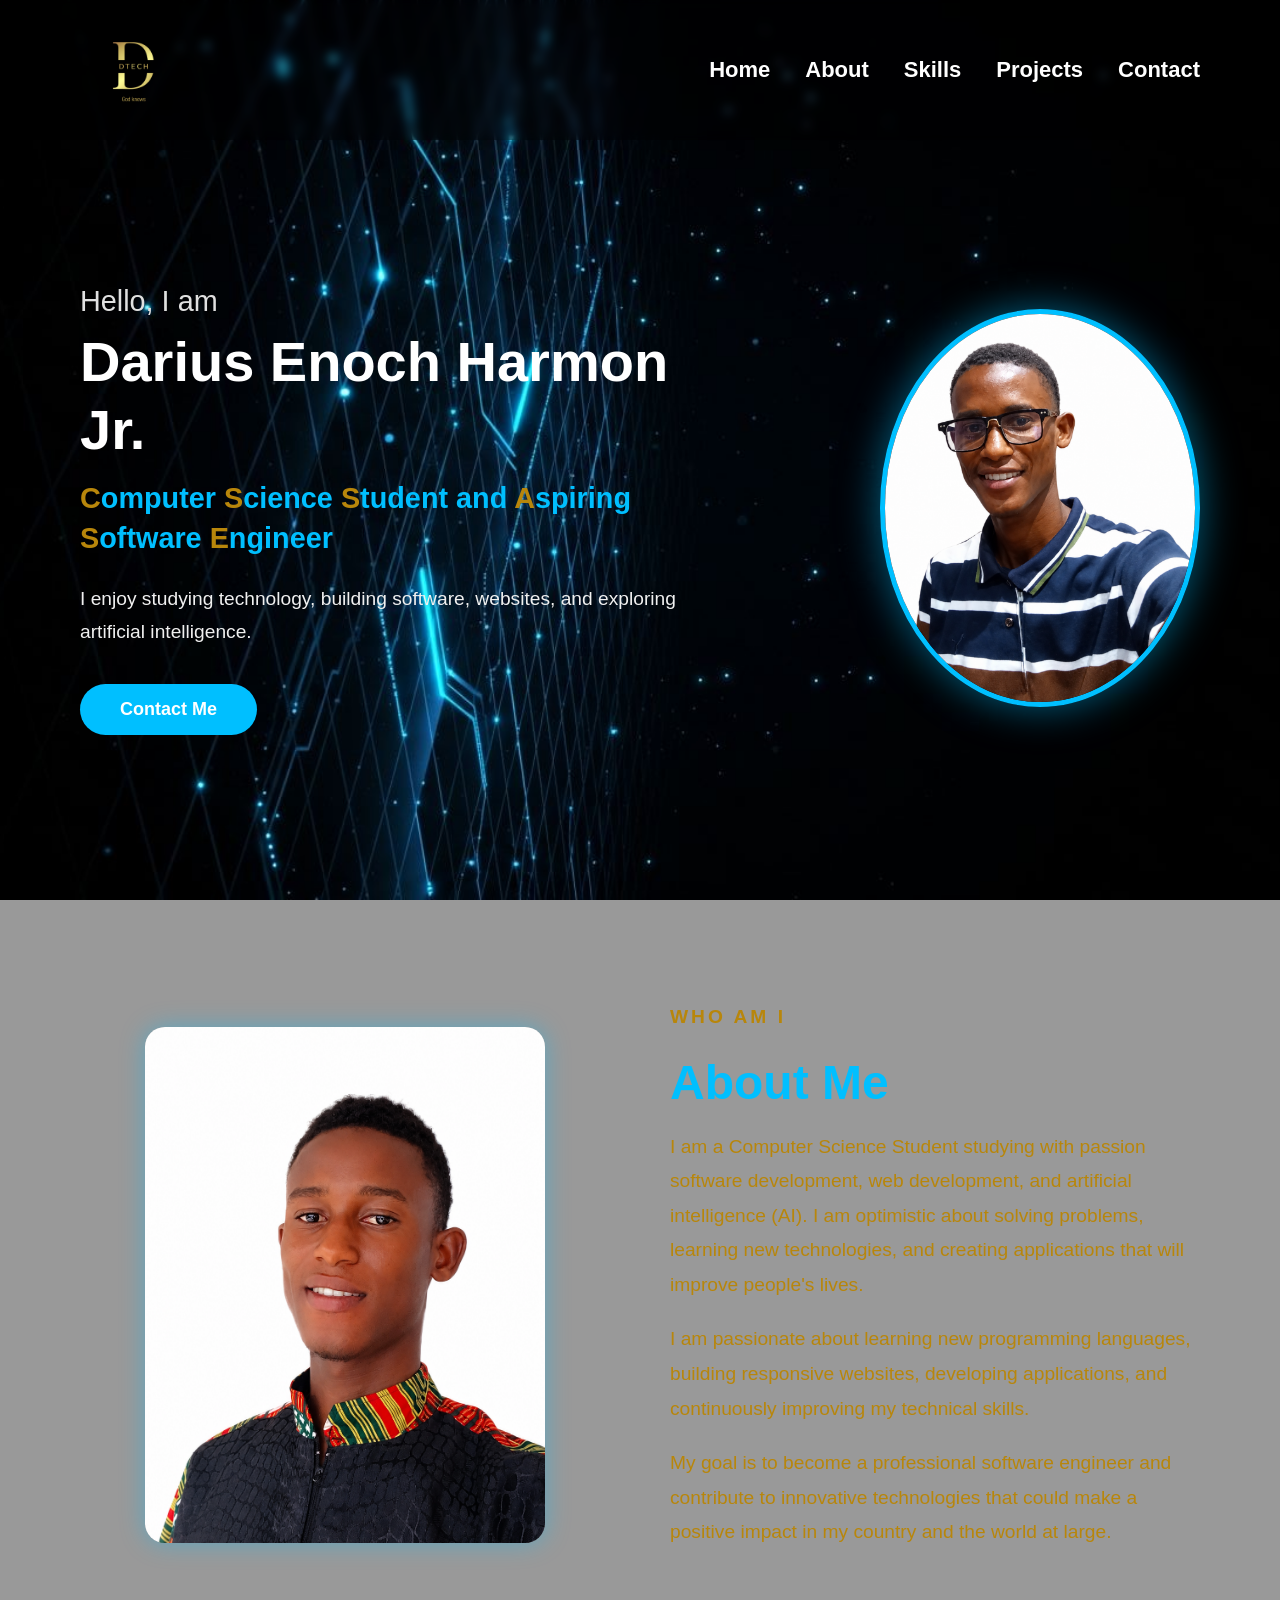
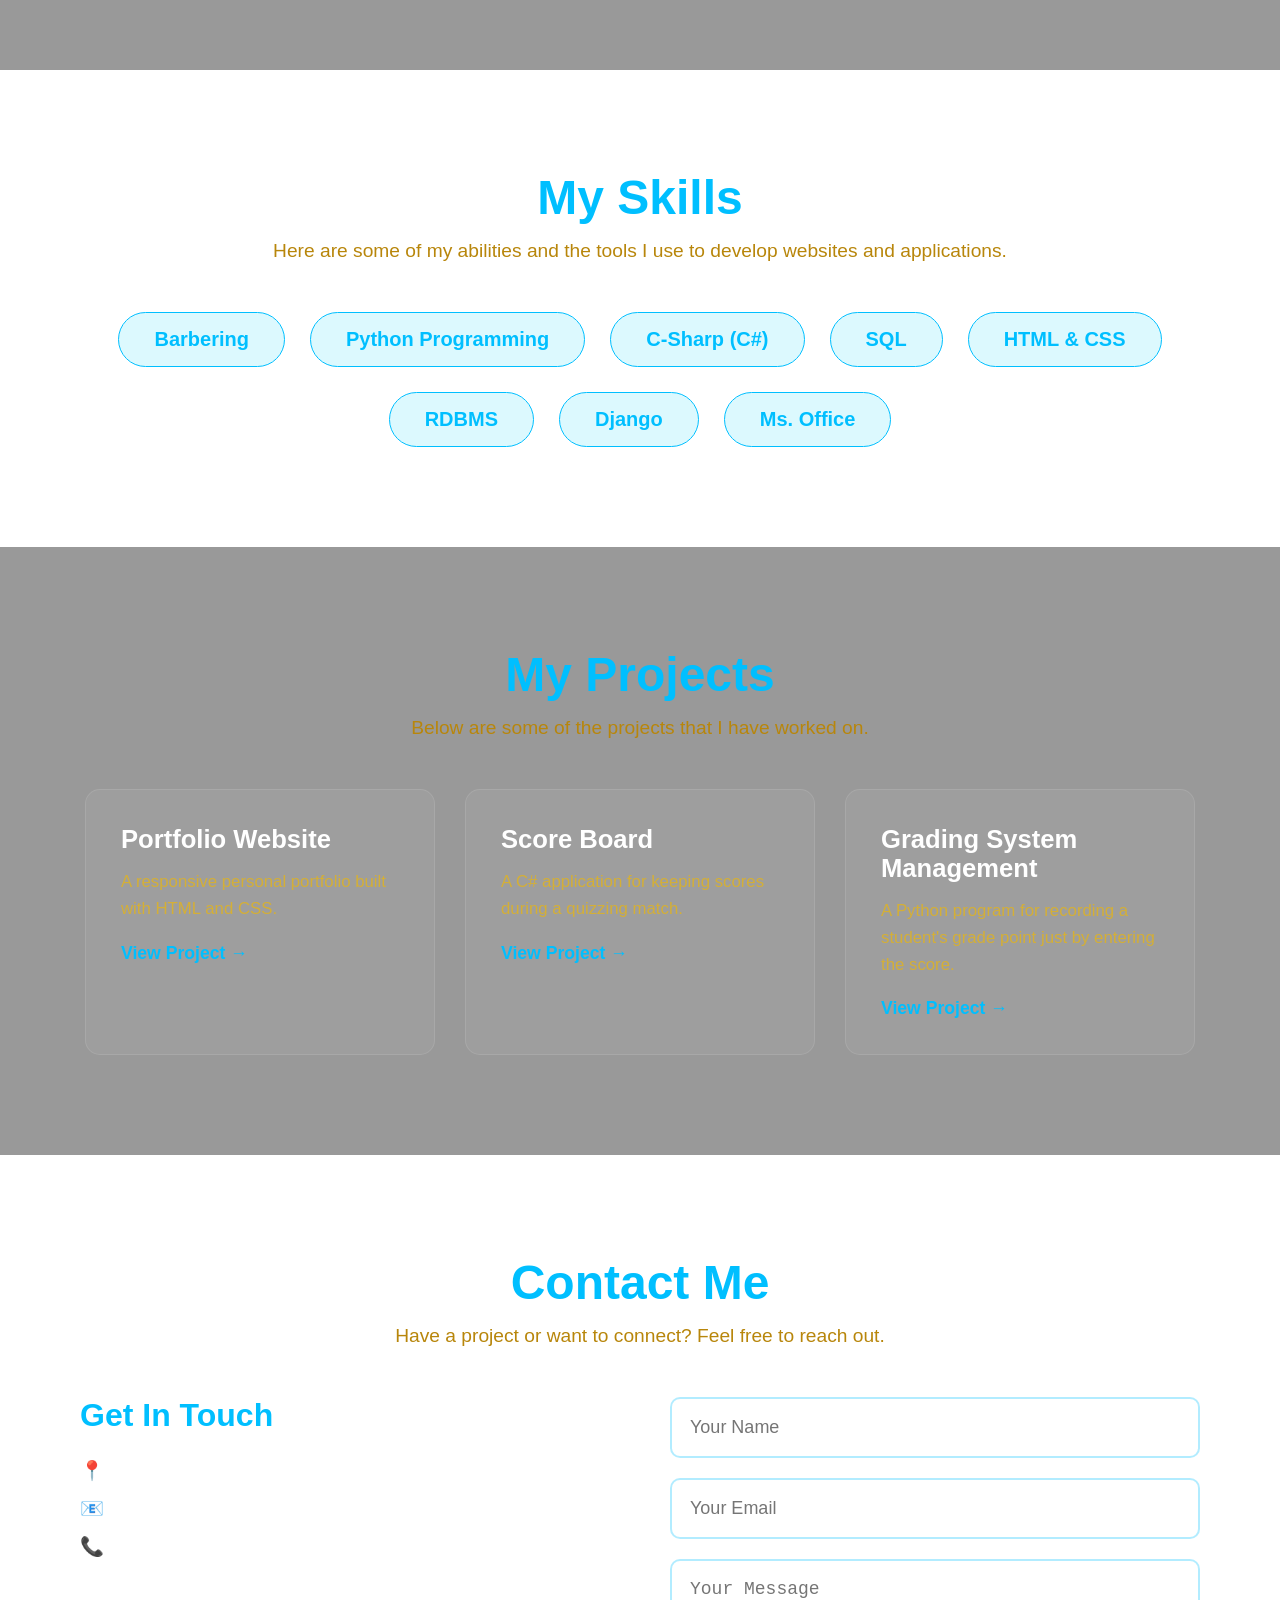
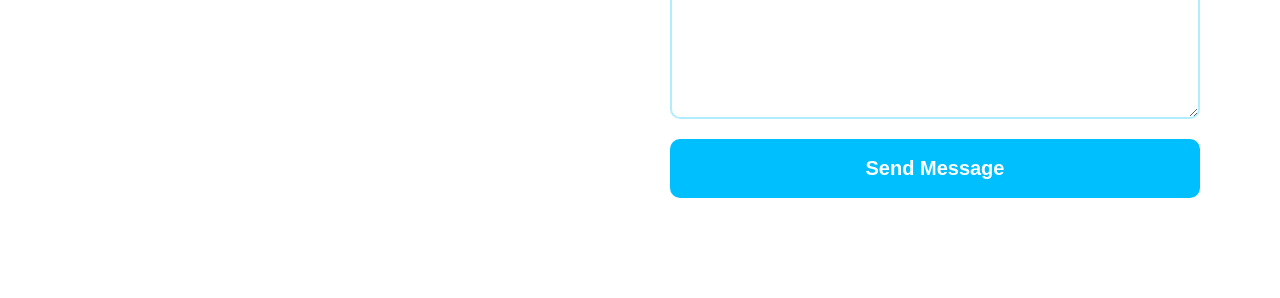
==== commit b1444acd: "Update portfolio" ====
--- a/index.html
+++ b/index.html
@@ -1,16 +1,38 @@
 <!DOCTYPE html>
-<html>
+<html lang="en">
 <head>
 	<meta charset="utf-8">
 	<meta name="viewport" content="width=device-width, initial-scale=1">
-	<title>Darius Enoch Harmon Jr Profile</title>
+	
+	<!-- SEO: Meta description helps Google understand and display your site in search results -->
+	<meta name="description" content="Portfolio of Darius Enoch Harmon Jr, a Computer Science Student and Aspiring Software Engineer from Liberia specializing in Python, C#, and Web Development.">
+	
+	<title>Darius Enoch Harmon Jr | Software Engineer & CS Student</title>
 	<link rel="stylesheet" type="text/css" href="style.css">
+
+	<!-- SEO: JSON-LD Structured Data (Tells Google exactly who you are) -->
+	<script type="application/ld+json">
+	{
+	  "@context": "https://schema.org",
+	  "@type": "Person",
+	  "name": "Darius Enoch Harmon Jr",
+	  "url": "https://dariusenochharmonjr.github.io/",
+	  "jobTitle": "Computer Science Student and Aspiring Software Engineer",
+	  "email": "dariusenochharmonjr@gmail.com",
+	  "telephone": "+231-77-554-4923",
+	  "address": {
+		"@type": "PostalAddress",
+		"addressCountry": "Liberia"
+	  },
+	  "knowsAbout": ["Python", "C#", "SQL", "HTML", "CSS", "Django", "Artificial Intelligence"]
+	}
+	</script>
 </head>
 <body>
 	<header>
 		<nav class="navbar">
-			<a href="#" class="logo">
-				<img src="logo.png" alt= "DTECH">
+			<a href="#home" class="logo">
+				<img src="logo.png" alt="DTECH Logo">
 			</a>
 
 			<ul class="nav-links">
@@ -18,7 +40,7 @@
 				<li><a href="#about">About</a></li>
 				<li><a href="#skills">Skills</a></li>
 				<li><a href="#projects">Projects</a></li>
-				<li><a href="#contact"> Contact</a></li>
+				<li><a href="#contact">Contact</a></li>
 			</ul>
 		</nav>
 	</header>
@@ -26,24 +48,23 @@
 	<section id="home" class="hero">
 		<div class="hero-content">
 			<p class="greeting">Hello, I am</p>
-
 			<h1>Darius Enoch Harmon Jr.</h1>
-
-			<h2><b> <span>C</span>omputer <span>S</span>cience <spn>S</span>tudent and <span>A</span>spiring <span>S</span>oftware <span>E</span>ngineer</b></h2>
+			<!-- Fixed typo: <spn> to <span> -->
+			<h2><b><span>C</span>omputer <span>S</span>cience <span>S</span>tudent and <span>A</span>spiring <span>S</span>oftware <span>E</span>ngineer</b></h2>
 
 			<p class="intro">
-				I enjoy studying technology, building softwares, websites and exploring artificial intelligence.
+				I enjoy studying technology, building software, websites, and exploring artificial intelligence.
 			</p>
-			<a href="#contact" class="btn"> Contact Me</a>
+			<a href="#contact" class="btn">Contact Me</a>
 		</div>
 		<div class="darius-image">
-			<img src="Daruski.png" alt="Darius Image">
+			<img src="Daruski.png" alt="Darius Enoch Harmon Jr">
 		</div>
 	</section>
 
 	<section id="about" class="about">
 		<div class="about-image">
-			<img src="Darius.png" alt="Darius Photo">
+			<img src="Darius.png" alt="Darius Enoch Harmon Jr Photo">
 		</div>
 
 		<div class="about-content">
@@ -51,30 +72,30 @@
 			<h2>About Me</h2>
 
 			<p>
-				I am a Computer Science Student studying with passion Software development, web  development, and artificial intelligence (AI).
-				I am optimistic about sloving problems, learning new technologies, and creating applications that will improve people's lives. 
+				I am a Computer Science Student studying with passion software development, web development, and artificial intelligence (AI).
+				I am optimistic about solving problems, learning new technologies, and creating applications that will improve people's lives. 
 			</p>
 
 			<p>
-				I am passionate about learning new programming languages, building responsive websites, developing application and continuously improving my technical skills. 
+				I am passionate about learning new programming languages, building responsive websites, developing applications, and continuously improving my technical skills. 
 			</p>
 
 			<p>
-				My goal is to become a professional software engineer and contribute to innovative technologies that could make a positive impact in my country and the word at large.
+				My goal is to become a professional software engineer and contribute to innovative technologies that could make a positive impact in my country and the world at large.
 			</p>
 		</div>
 	</section>
 
 	<section id="skills" class="skills">
 		<h1>My Skills</h1>
-		<p class="description"> Here are some of my extra abilities and the tools I use to develop websites and applications</p>	
+		<p class="description">Here are some of my abilities and the tools I use to develop websites and applications.</p>	
 		<div class="ability-content">
-			<div class="skill"> Barber</div>
-			<div class="skill"> Python Programming</div>
-			<div class="skill"> C-Sharp (C#)</div>
-			<div class="skill"> SQL</div>
-			<div class="skill"> HTML & CSS</div>
-			<div class="skill"> RDBMS </div>
+			<div class="skill">Barbering</div>
+			<div class="skill">Python Programming</div>
+			<div class="skill">C-Sharp (C#)</div>
+			<div class="skill">SQL</div>
+			<div class="skill">HTML & CSS</div>
+			<div class="skill">RDBMS</div>
 			<div class="skill">Django</div>
 			<div class="skill">Ms. Office</div>
 		</div>
@@ -82,52 +103,53 @@
 
 	<section id="projects" class="projects">
 		<h1>My Projects</h1>
-
-		<p class="describe-projects">Below ar some of the Projects that I have worked on.</p>
+		<p class="describe-projects">Below are some of the projects that I have worked on.</p>
 
 		<div class="project-box">
 			<div class="project">
 				<h2>Portfolio Website</h2>
-				<p>A responsive personal portfolio built with HTML and CSS</p>
-				<a href="https://dariusenochharmonjr.github.io/Portfolio/">View Project</a>
+				<p>A responsive personal portfolio built with HTML and CSS.</p>
+				<a href="https://dariusenochharmonjr.github.io/Portfolio/" target="_blank">View Project &rarr;</a>
 			</div>
 
 			<div class="project">
 				<h2>Score Board</h2>
-				<p>A C# application for keeping scores during a Quizzing Match</p>
-				<a href="#">View Project</a>
+				<p>A C# application for keeping scores during a quizzing match.</p>
+				<a href="#" target="_blank">View Project &rarr;</a>
 			</div>
 
 			<div class="project">
 				<h2>Grading System Management</h2>
-				<p>A Python Program for record the grade of a student point just by entering the score</p>
-				<a href="#">View Project</a>
+				<p>A Python program for recording a student's grade point just by entering the score.</p>
+				<a href="#" target="_blank">View Project &rarr;</a>
 			</div>
-
 		</div>
 	</section>
 
 	<section id="contact" class="contact">
 		<h1>Contact Me</h1>
-
 		<p class="contact-description">Have a project or want to connect? Feel free to reach out.</p>
 
 		<div class="contact-box">
 			<div class="contact-info">
 				<h2>Get In Touch</h2>
-				<p>Liberia</p>
-				<p>dariusenochharmonjr@gmail.com</p>
-				<p>+231 77 554 4923</p>
+				<p>📍 Liberia</p>
+				<p>📧 dariusenochharmonjr@gmail.com</p>
+				<p>📞 +231 77 554 4923</p>
 			</div>
 
+			<!-- Added name attributes so FormSubmit can actually capture the data -->
 			<form action="https://formsubmit.co/dariusenochharmonjr@gmail.com" method="POST" class="contact-form">
-				<input type="text" placeholder="Your Name" required>
-				<input type="email" placeholder="Your Email" required>
-				<textarea placeholder="Your Message" required></textarea>
-				<button type="submit"> Send Message</button>
+				<!-- FormSubmit Configuration -->
+				<input type="hidden" name="_subject" value="New Portfolio Contact Message!">
+				<input type="hidden" name="_captcha" value="false">
+				
+				<input type="text" name="name" placeholder="Your Name" required>
+				<input type="email" name="email" placeholder="Your Email" required>
+				<textarea name="message" placeholder="Your Message" required></textarea>
+				<button type="submit">Send Message</button>
 			</form>
 		</div>
-
 	</section>
 
 </body>
--- a/style.css
+++ b/style.css
@@ -1,58 +1,74 @@
-/* The Logo and Navigation Configuration */
-
-.logo img {
-    height: 190px;
-    width: auto;
-    display: flex;
+/* ======================================== */
+/* GLOBAL & RESET */
+/* ======================================== */
+* {
+    margin: 0;
+    padding: 0;
+    box-sizing: border-box;
 }
 
 body {
-    height: 100vh;
+    font-family: 'Segoe UI', Tahoma, Geneva, Verdana, sans-serif;
     background-image: url("background.JPG");
     background-size: cover;
     background-position: center;
     background-repeat: no-repeat;
     background-attachment: fixed;
+    color: white;
+    overflow-x: hidden;
+}
+
+/* ======================================== */
+/* NAVIGATION (Desktop - Balanced Size) */
+/* ======================================== */
+.navbar {
+    display: flex;
+    justify-content: space-between;
+    align-items: center;
+    padding: 20px 80px;
+    background: rgba(0, 0, 0, 0.3);
+    backdrop-filter: blur(5px);
+}
+
+.logo img {
+    height: 100px; /* Reduced from 150px - better proportion */
+    width: auto;
+    display: block;
 }
 
 .nav-links {
     display: flex;
     list-style: none;
-    gap: 30px;
-    margin-left: 120px;
+    gap: 35px;
+}
+
+.nav-links a {
+    text-decoration: none;
+    color: white;
+    font-size: 22px; /* Reduced from 24px */
+    font-weight: 600;
+    transition: color 0.3s ease;
 }
 
 .nav-links a:hover {
     color: #009acd;
 }
 
-.navbar {
-    display: flex;
-    gap: 180px;
-    align-items: center;
-}
-
-.nav-links a {
-    text-decoration: none;
-    color: white;
-    font-size: 30px;
-    font-weight: 500;
-}
-
-
-/* Introductory Body */
-
+/* ======================================== */
+/* HERO SECTION */
+/* ======================================== */
 .hero {
     position: relative;
-    height: 100vh;
-    display: flex;
-    align-items: flex-start;
-    padding: 0 80px;
-    color: white;
+    min-height: calc(100vh - 140px); /* Account for navbar height */
+    display: flex;
+    align-items: center;
+    justify-content: space-between;
+    padding: 60px 80px 80px; /* Better spacing */
 }
 
 .hero-content {
     max-width: 600px;
+    z-index: 2;
 }
 
 .hero-content span {
@@ -60,76 +76,150 @@
 }
 
 .greeting {
-    font-size: 1.5rem;
-    margin-bottom: 5px;
+    font-size: 1.8rem;
+    margin-bottom: 10px;
+    color: #e0e0e0;
 }
 
 .hero h1 {
-    font-size: 2rem;
-    margin-bottom: 20px;
+    font-size: 3.5rem;
+    margin-bottom: 15px;
+    line-height: 1.2;
 }
 
 .hero h2 {
-    font-size: 2rem;
+    font-size: 1.8rem;
     color: #00bfff;
     margin-bottom: 25px;
+    font-weight: 500;
+    line-height: 1.4;
 }
 
 .intro {
-    font-size: 1.1rem;
+    font-size: 1.2rem;
     line-height: 1.7;
     margin-bottom: 35px;
+    color: #f0f0f0;
 }
 
 .btn {
-    font-size: 14px;
+    font-size: 18px;
     display: inline-block;
-    padding: 12px 30px;
+    padding: 15px 40px;
     background: #00bfff;
+    color: white;
     text-decoration: none;
     border-radius: 60px;
     transition: 0.3s;
-    font-weight: 500;
+    font-weight: 600;
 }
 
 .btn:hover {
     background: #009acd;
-}
-
-
-/* My Image */
+    transform: translateY(-3px);
+}
 
 .darius-image {
-    position: absolute;
-    right: 50px;
-    bottom: 0;
+    position: relative;
+    z-index: 1;
 }
 
 .darius-image img {
     cursor: pointer;
-    width: 200px;
+    width: 320px; 
     height: auto;
-    border-radius: 600px;
-    margin-bottom: 200px;
+    border-radius: 50%;
+    border: 5px solid #00bfff;
+    box-shadow: 0 0 40px rgba(0, 191, 255, 0.5);
     transition: transform 0.4s ease;
 }
 
 .darius-image img:hover {
-    transform: translateX(-25px);
-}
-
-
-/* Skills */
-
+    transform: scale(1.05);
+}
+
+/* ======================================== */
+/* SECTIONS GENERAL */
+/* ======================================== */
+section {
+    padding: 100px 80px;
+}
+
+.section-title {
+    color: #00bfff;
+    font-size: 1.2rem;
+    text-transform: uppercase;
+    letter-spacing: 3px;
+    margin-bottom: 10px;
+    font-weight: 600;
+}
+
+/* ======================================== */
+/* ABOUT ME */
+/* ======================================== */
+.about {
+    display: flex;
+    align-items: center;
+    justify-content: space-between;
+    gap: 60px;
+    background: rgba(0, 0, 0, 0.4);
+}
+
+.about-image {
+    flex: 1;
+    display: flex;
+    justify-content: center;
+}
+
+.about-image img {
+    width: 100%;
+    max-width: 400px;
+    border-radius: 20px;
+    box-shadow: 0 0 25px rgba(0, 191, 255, 0.4);
+    transition: 0.4s ease;
+}
+
+.about-image img:hover {
+    transform: scale(1.03);
+}
+
+.about-content {
+    flex: 1;
+}
+
+.about h2 {
+    font-size: 3rem;
+    color: #00bfff;
+    margin-bottom: 20px;
+}
+
+.about p {
+    font-size: 1.2rem;
+    line-height: 1.8;
+    color: darkgoldenrod;
+    margin-bottom: 20px;
+}
+
+/* ======================================== */
+/* SKILLS */
+/* ======================================== */
 .skills {
-    padding: 100px 80px;
+    text-align: center;
 }
 
 .skills h1 {
     font-size: 3rem;
     color: #00bfff;
-    text-align: center;
     margin-bottom: 15px;
+}
+
+.description {
+    color: darkgoldenrod;
+    font-size: 1.2rem;
+    margin-bottom: 50px;
+    max-width: 800px;
+    margin-left: auto;
+    margin-right: auto;
 }
 
 .ability-content {
@@ -139,99 +229,43 @@
     gap: 25px;
 }
 
-.description {
-    text-align: center;
-    color: darkgoldenrod;
-    font-size: 1.1rem;
-    margin-bottom: 50px;
-}
-
 .skill {
-    background: #19d3f3;
-    color: #111;
+    background: rgba(25, 211, 243, 0.15);
+    color: #00bfff;
+    border: 1px solid #00bfff;
     padding: 15px 35px;
     border-radius: 50px;
     font-size: 20px;
     font-weight: 600;
-    cursor: pointer;
+    cursor: default;
     transition: all 0.3s ease;
 }
 
 .skill:hover {
-    background: white;
-    color: #00bfff;
-    transform: translateY(-15px);
-    box-shadow: 0 0 20px rgba(0, 191, 255, 0.7);
-}
-
-
-/* About Me */
-
-.about-image {
-    flex: 1;
-    display: flex;
-    justify-content: center;
-    cursor: pointer;
-}
-
-.about-image img {
-    width: 350px;
-    border-radius: 20px;
-    box-shadow: 0 0 25px rgba(0, 191, 255, 0.4);
-    transition: 0.4s ease;
-}
-
-.about-image img:hover {
-    transform: scale(1.05);
-}
-
-.section-title {
-    color: #00bfff;
-    font-size: 1rem;
-    text-transform: uppercase;
-    letter-spacing: 3px;
-    margin-bottom: 10px;
-}
-
-.about {
-    display: flex;
-    align-items: center;
-    justify-content: space-between;
-    gap: 60px;
-    padding: 100px 80px;
-}
-
-.about h2 {
+    background: #00bfff;
+    color: #111;
+    transform: translateY(-8px);
+    box-shadow: 0 10px 20px rgba(0, 191, 255, 0.3);
+}
+
+/* ======================================== */
+/* PROJECTS */
+/* ======================================== */
+.projects {
+    background: rgba(0, 0, 0, 0.4);
+    text-align: center;
+}
+
+.projects h1 {
     font-size: 3rem;
     color: #00bfff;
-    margin-bottom: 20px;
-}
-
-.about p {
-    font-size: 1.2rem;
-    line-height: 1.8;
-    color: darkgoldenrod !important;
-    margin-bottom: 20px;
-}
-
-
-/* Projects */
-
-.projects {
-    padding: 100px 80px;
-}
-
-.projects h1 {
-    text-align: center;
-    font-size: 3rem;
-    color: #00bfff;
     margin-bottom: 15px;
 }
 
 .describe-projects {
-    text-align: center;
     color: darkgoldenrod;
     margin-bottom: 50px;
+    font-size: 1.2rem;
 }
 
 .project-box {
@@ -242,81 +276,94 @@
 }
 
 .project {
-    width: 320px;
-    background: rgba(225, 225, 225, 0.08);
-    padding: 30px;
+    width: 350px;
+    background: rgba(255, 255, 255, 0.05);
+    padding: 35px;
     border-radius: 15px;
-    border: 1px rgba(225, 225, 225, 0.25);
+    border: 1px solid rgba(255, 255, 255, 0.1);
     transition: 0.3s;
-	box-sizing: border-box;
+    text-align: left;
 }
 
 .project h2 {
     color: white;
     margin-bottom: 15px;
+    font-size: 1.6rem;
 }
 
 .project p {
-    color: darkgoldenrod;
+    color: #d4af37;
     line-height: 1.6;
     margin-bottom: 20px;
+    font-size: 1.05rem;
 }
 
 .project a {
     text-decoration: none;
     color: #00bfff;
     font-weight: bold;
+    font-size: 1.1rem;
+    transition: 0.3s;
+}
+
+.project a:hover {
+    color: white;
+    padding-left: 5px;
 }
 
 .project:hover {
-    transform: translateY(-8px);
-	box-shadow: 0 10px 25px rgba(0, 0, 0, 0.25);
-}
-
-
-/* Contact */
-
+    transform: translateY(-10px);
+    box-shadow: 0 15px 30px rgba(0, 0, 0, 0.4);
+    border-color: #00bfff;
+}
+
+/* ======================================== */
+/* CONTACT */
+/* ======================================== */
 .contact {
-    padding: 100px 80px;
+    text-align: center;
 }
 
 .contact h1 {
-    text-align: center;
     font-size: 3rem;
     color: #00bfff;
     margin-bottom: 15px;
 }
 
 .contact-description {
-    text-align: center;
     color: darkgoldenrod;
     margin-bottom: 50px;
+    font-size: 1.2rem;
 }
 
 .contact-box {
     display: flex;
-    justify-content: space-between;
-    gap: 50px;
+    justify-content: center;
+    gap: 60px;
     flex-wrap: wrap;
+    text-align: left;
 }
 
 .contact-info {
     flex: 1;
-    color: white;
+    min-width: 300px;
 }
 
 .contact-info h2 {
-    margin-bottom: 20px;
-    color: #00bfff;
+    margin-bottom: 25px;
+    color: #00bfff;
+    font-size: 2rem;
 }
 
 .contact-info p {
     margin-bottom: 15px;
-    color: darkgoldenrod;
+    color: white;
+    font-size: 1.2rem;
 }
 
 .contact-form {
     flex: 1;
+    min-width: 320px;
     display: flex;
     flex-direction: column;
     gap: 20px;
@@ -324,254 +371,299 @@
 
 .contact-form input,
 .contact-form textarea {
-    padding: 15px;
-    border: 2px solid #00bfff;
+    padding: 18px;
+    border: 2px solid rgba(0, 191, 255, 0.3);
     border-radius: 10px;
-    background: transparent;
-    color: white;
-    font-size: 16px;
+    background: rgba(255, 255, 255, 0.05);
+    color: white;
+    font-size: 18px;
+    transition: 0.3s;
+    width: 100%;
+}
+
+.contact-form input:focus,
+.contact-form textarea:focus {
+    outline: none;
+    border-color: #00bfff;
+    background: rgba(255, 255, 255, 0.1);
 }
 
 .contact-form textarea {
-    height: 150px;
-    resize: none;
+    height: 160px;
+    resize: vertical;
 }
 
 .contact-form button {
-    padding: 15px;
+    padding: 18px;
     border: none;
     border-radius: 10px;
     background: #00bfff;
     color: white;
-    font-size: 18px;
+    font-size: 20px;
+    font-weight: 600;
     cursor: pointer;
     transition: 0.3s;
 }
 
 .contact-form button:hover {
     background: darkgoldenrod;
-}
-
-
-/* =========================================
-   PHONE RESPONSIVE DESIGN
-   ========================================= */
-
+    color: #111;
+}
+
+
+/* ======================================== */
+/* 📱 RESPONSIVE DESIGN: TABLETS & PHONES */
+/* ======================================== */
+
+/* Tablet adjustments */
+@media screen and (max-width: 1024px) {
+    .navbar, .hero, section {
+        padding-left: 40px;
+        padding-right: 40px;
+    }
+    .hero h1 { font-size: 2.5rem; }
+    .hero h2 { font-size: 1.5rem; }
+    .darius-image img { width: 280px; }
+    .logo img { height: 90px; }
+    .nav-links a { font-size: 20px; }
+}
+
+/* Mobile adjustments - Desktop-like layout */
 @media screen and (max-width: 768px) {
-
-    body {
-        width: 100%;
-        overflow-x: hidden;
-    }
-
-
-    /* Navigation */
-
+    
+    /* Keep navbar horizontal like desktop */
     .navbar {
+        flex-direction: row; /* Changed from column */
+        padding: 15px 30px;
+        gap: 30px;
+        justify-content: space-between;
+    }
+
+    .logo img {
+        height: 70px; /* Smaller but visible */
+    }
+
+    .nav-links {
         gap: 15px;
-        justify-content: space-between;
-        padding: 0 10px;
+        flex-wrap: nowrap; /* Keep in one line */
+        justify-content: flex-start;
+    }
+
+    .nav-links a {
+        font-size: 16px; /* Smaller to fit */
+        white-space: nowrap;
+    }
+
+    /* Keep hero layout like desktop (text left, image right) */
+    .hero {
+        flex-direction: row; /* Changed from column */
+        text-align: left; /* Changed from center */
+        padding: 40px 30px;
+        min-height: auto;
+        align-items: center; /* Center vertically */
+        gap: 30px; /* Space between text and image */
+    }
+
+    .hero-content {
+        max-width: 55%; /* Take up left side */
+        text-align: left;
+    }
+
+    .hero h1 { 
+        font-size: 1.8rem; 
+        margin-bottom: 10px;
+    }
+    
+    .hero h2 { 
+        font-size: 1.1rem;
+        margin-bottom: 15px;
+    }
+
+    .greeting {
+        font-size: 1.2rem;
+    }
+    
+    .intro {
+        font-size: 0.95rem;
+        margin-bottom: 20px;
+    }
+
+    .btn {
+        padding: 12px 30px;
+        font-size: 16px;
+    }
+    
+    .darius-image {
+        margin-top: 0;
+        flex: 0 0 40%; /* Take up right side */
+        display: flex;
+        justify-content: flex-end;
+    }
+    
+    .darius-image img {
+        width: 180px; /* Smaller for mobile */
+    }
+
+    /* About Section - Keep side by side if possible */
+    .about {
+        flex-direction: row; /* Keep horizontal */
+        padding: 60px 30px;
+        gap: 30px;
+    }
+
+    .about-image {
+        flex: 0 0 45%;
+    }
+
+    .about-image img {
+        max-width: 100%;
+    }
+
+    .about-content {
+        flex: 0 0 50%;
+        text-align: left;
+    }
+
+    .about h2 { 
+        font-size: 1.8rem; 
+    }
+    
+    .about p { 
+        font-size: 1rem; 
+    }
+
+    /* Skills Section */
+    .skills { padding: 60px 30px; }
+    .skills h1 { font-size: 2rem; }
+    .description { font-size: 1rem; }
+    .skill { font-size: 16px; padding: 10px 20px; }
+
+    /* Projects Section */
+    .projects { padding: 60px 30px; }
+    .projects h1 { font-size: 2rem; }
+    .project { width: 100%; max-width: 400px; }
+
+    /* Contact Section */
+    .contact { padding: 60px 30px; }
+    .contact h1 { font-size: 2rem; }
+    
+    .contact-box {
+        flex-direction: row; /* Keep side by side */
+        gap: 30px;
+        text-align: left;
+    }
+
+    .contact-info { 
+        text-align: left;
+        flex: 0 0 45%;
+    }
+
+    .contact-info h2 {
+        font-size: 1.5rem;
+    }
+
+    .contact-info p {
+        font-size: 1rem;
+    }
+
+    .contact-form { 
+        width: auto;
+        flex: 0 0 50%;
+    }
+
+    .contact-form input,
+    .contact-form textarea {
+        font-size: 16px;
+        padding: 12px;
+    }
+
+    .contact-form button {
+        font-size: 16px;
+        padding: 12px;
+    }
+}
+
+/* Very small phones - Stack only when absolutely necessary */
+@media screen and (max-width: 480px) {
+    .navbar {
+        padding: 10px 20px;
+        gap: 20px;
     }
 
     .logo img {
-        height: 65px;
+        height: 60px;
     }
 
     .nav-links {
-        margin-left: 0;
         gap: 10px;
-        padding: 0;
-        flex-wrap: wrap;
-        justify-content: center;
     }
 
     .nav-links a {
         font-size: 14px;
     }
 
-
-    /* Home */
-
     .hero {
-        padding: 0 25px;
+        padding: 30px 20px;
+        gap: 20px;
     }
 
     .hero-content {
-        max-width: 60%;
-    }
-
-    .hero h1 {
-        font-size: 1.5rem;
-    }
-
-    .hero h2 {
-        font-size: 1.1rem;
-    }
-
+        max-width: 50%;
+    }
+
+    .hero h1 { 
+        font-size: 1.5rem; 
+    }
+    
+    .hero h2 { 
+        font-size: 0.95rem; 
+    }
+
+    .greeting {
+        font-size: 1rem;
+    }
+    
     .intro {
-        font-size: 0.9rem;
-    }
-
+        font-size: 0.85rem;
+    }
+
+    .btn {
+        padding: 10px 25px;
+        font-size: 14px;
+    }
+    
     .darius-image {
-        right: 15px;
-    }
-
+        flex: 0 0 45%;
+    }
+    
     .darius-image img {
-        width: 100px;
-        margin-bottom: 80px;
-    }
-
-
-    /* About */
-
+        width: 140px;
+    }
+
+    /* Stack about on very small screens */
     .about {
         flex-direction: column;
-        align-items: center;
-        padding: 60px 25px;
-        gap: 25px;
-        text-align: center;
-    }
-
-    .about-image {
-        width: 100%;
+    }
+
+    .about-image,
+    .about-content {
+        flex: 1 1 100%;
     }
 
     .about-image img {
-        width: 190px;
-    }
-
-    .about-content {
-        width: 100%;
-        max-width: 600px;
-    }
-
-    .about h2 {
-        font-size: 2rem;
-    }
-
-    .about p {
-        font-size: 1rem;
-        line-height: 1.7;
-    }
-
-
-    /* Skills */
-
-    .skills {
-        padding: 60px 20px;
-    }
-
-    .skills h1 {
-        font-size: 2.2rem;
-    }
-
-    .description {
-        font-size: 1rem;
-        line-height: 1.6;
-    }
-
-    .ability-content {
-        gap: 15px;
-    }
-
-    .skill {
-        font-size: 15px;
-        padding: 10px 18px;
-    }
-
-
-    /* Projects */
-
-    .projects {
-        padding: 60px 20px;
-    }
-
-    .projects h1 {
-        font-size: 2.2rem;
-    }
-
-    .describe-projects {
-        font-size: 1rem;
-        line-height: 1.6;
-        margin-bottom: 35px;
-    }
-
-    .project-box {
-        display: flex;
+        max-width: 250px;
+    }
+
+    /* Stack contact on very small screens */
+    .contact-box {
         flex-direction: column;
-        align-items: center;
-        gap: 20px;
-    }
-
-    .project {
-        width: 100%;
-        max-width: 320px;
-        box-sizing: border-box;
-        padding: 25px;
-    }
-
-    .project h2 {
-        font-size: 1.4rem;
-    }
-
-    .project p {
-        font-size: 1rem;
-        line-height: 1.6;
-    }
-
-
-    /* Contact */
-
-    .contact {
-        padding: 60px 20px;
-    }
-
-    .contact h1 {
-        font-size: 2.2rem;
-    }
-
-    .contact-description {
-        font-size: 1rem;
-        line-height: 1.6;
-    }
-
-    .contact-box {
-        display: flex;
-        flex-direction: column;
-        gap: 30px;
     }
 
     .contact-info,
     .contact-form {
-        width: 100%;
-    }
-
-    .contact-info h2 {
-        font-size: 1.5rem;
-    }
-
-    .contact-info p {
-        font-size: 1rem;
-        word-wrap: break-word;
-    }
-
-    .contact-form {
-        gap: 15px;
-    }
-
-    .contact-form input,
-    .contact-form textarea {
-        width: 100%;
-        box-sizing: border-box;
-        font-size: 15px;
-    }
-
-    .contact-form textarea {
-        height: 120px;
-    }
-
-    .contact-form button {
-        font-size: 16px;
-    }
-
+        flex: 1 1 100%;
+    }
+
+    .hero h2 { font-size: 1.1rem; }
+    .nav-links a { font-size: 13px; }
 }
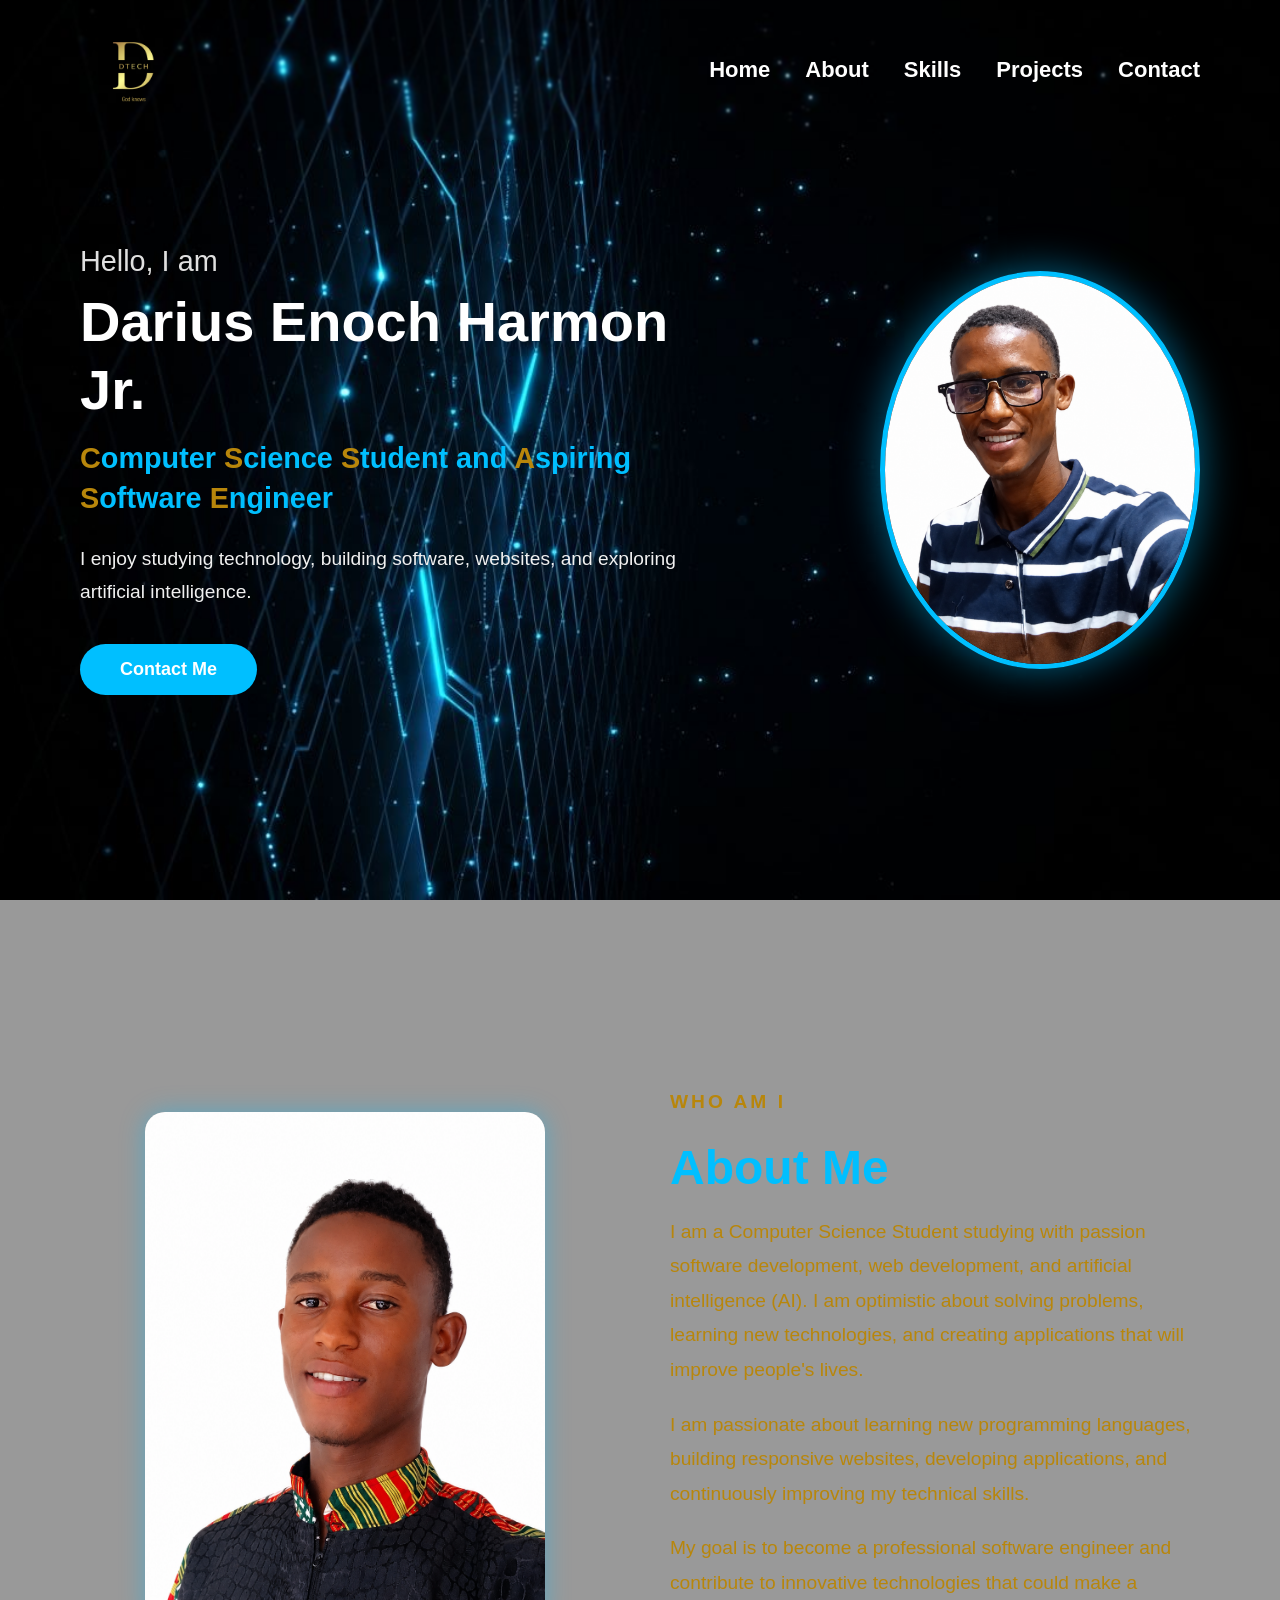
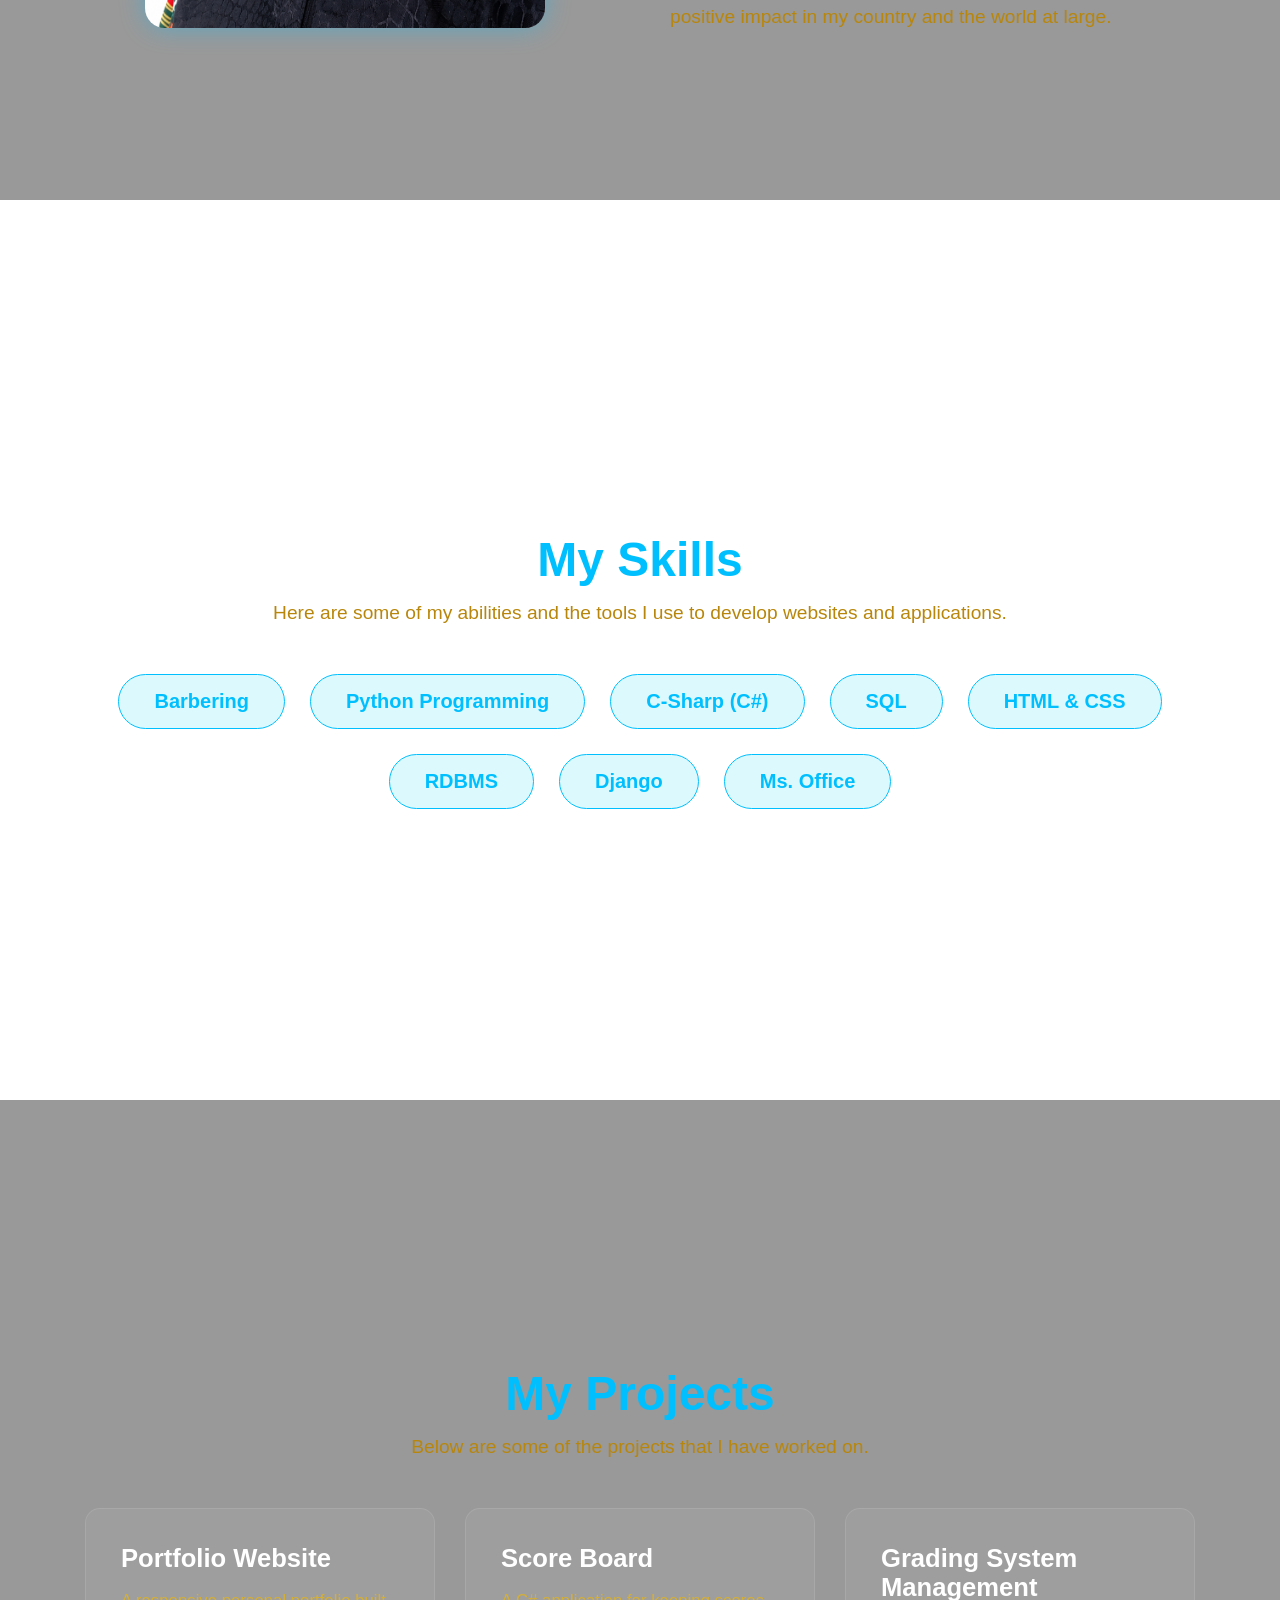
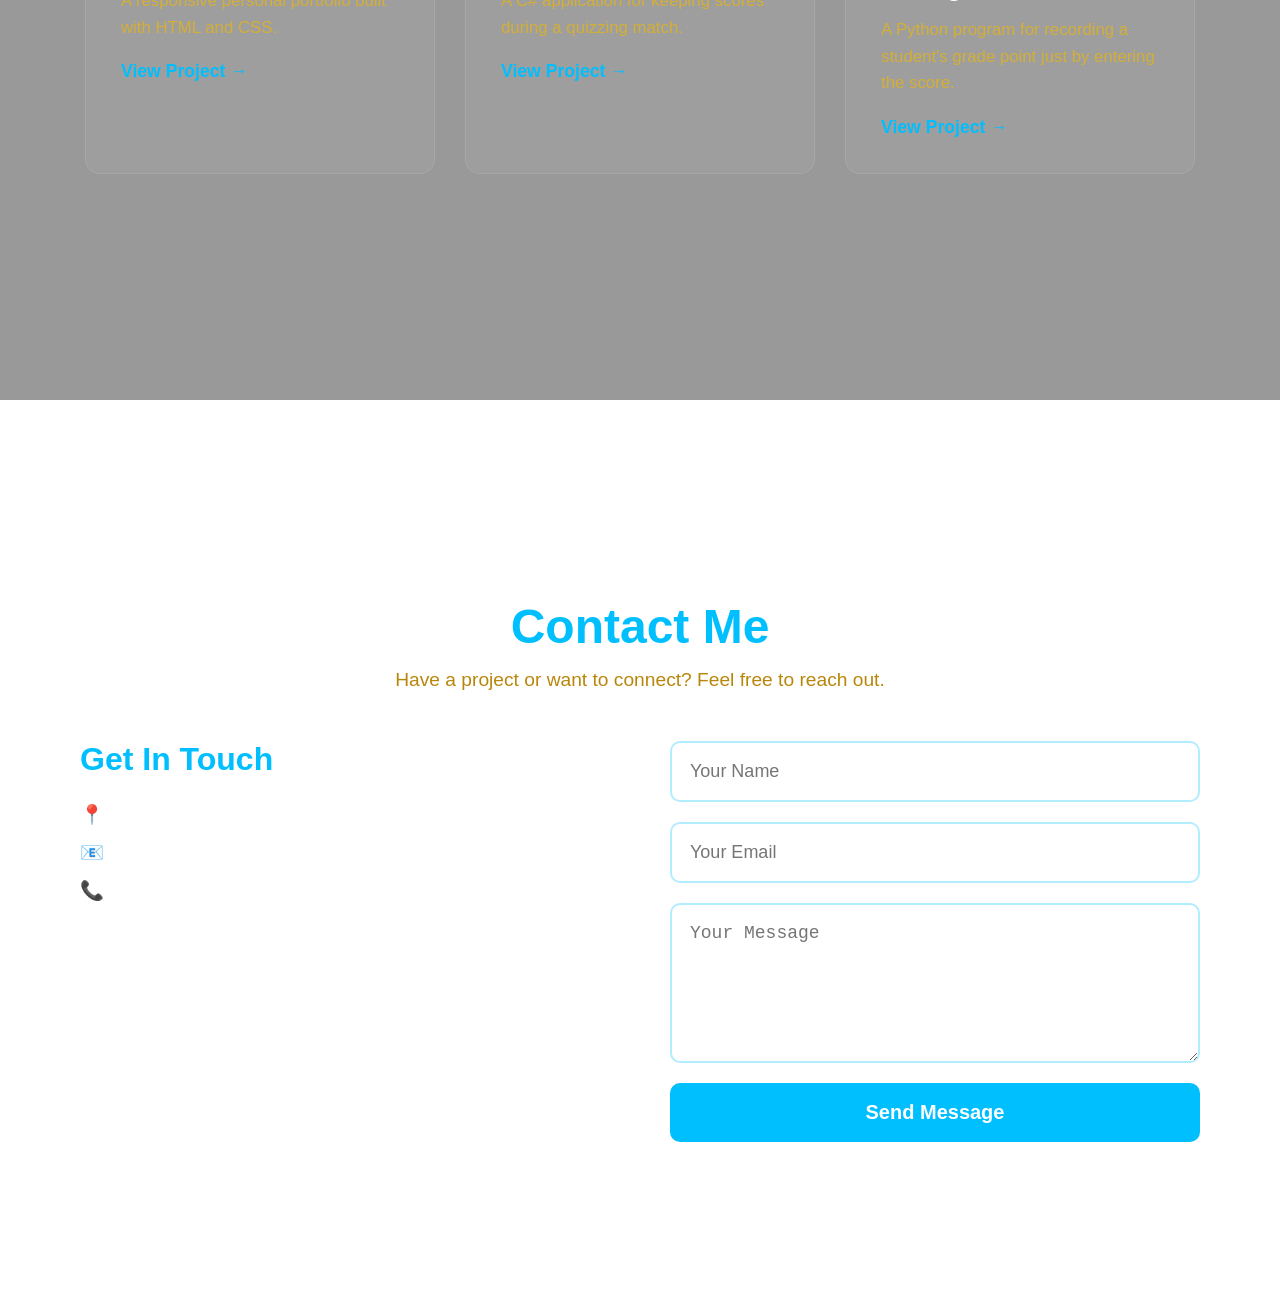
==== commit 3d9c7b47: "Update portfolio" ====
--- a/index.html
+++ b/index.html
@@ -49,7 +49,6 @@
 		<div class="hero-content">
 			<p class="greeting">Hello, I am</p>
 			<h1>Darius Enoch Harmon Jr.</h1>
-			<!-- Fixed typo: <spn> to <span> -->
 			<h2><b><span>C</span>omputer <span>S</span>cience <span>S</span>tudent and <span>A</span>spiring <span>S</span>oftware <span>E</span>ngineer</b></h2>
 
 			<p class="intro">
@@ -138,9 +137,8 @@
 				<p>📞 +231 77 554 4923</p>
 			</div>
 
-			<!-- Added name attributes so FormSubmit can actually capture the data -->
+			<!-- FormSubmit Configuration with name attributes -->
 			<form action="https://formsubmit.co/dariusenochharmonjr@gmail.com" method="POST" class="contact-form">
-				<!-- FormSubmit Configuration -->
 				<input type="hidden" name="_subject" value="New Portfolio Contact Message!">
 				<input type="hidden" name="_captcha" value="false">
 				
--- a/style.css
+++ b/style.css
@@ -5,6 +5,14 @@
     margin: 0;
     padding: 0;
     box-sizing: border-box;
+}
+
+/* ======================================== */
+/* HTML & BODY (Scroll Snapping) */
+/* ======================================== */
+html {
+    scroll-behavior: smooth;
+    scroll-padding-top: 100px; /* Prevents navbar from covering section titles */
 }
 
 body {
@@ -16,22 +24,38 @@
     background-attachment: fixed;
     color: white;
     overflow-x: hidden;
-}
-
-/* ======================================== */
-/* NAVIGATION (Desktop - Balanced Size) */
+    
+    /* Full Screen Scroll Snapping */
+    height: 100vh;
+    overflow-y: scroll;
+    scroll-snap-type: y mandatory;
+}
+
+/* ======================================== */
+/* NAVIGATION (Fixed at the top) */
 /* ======================================== */
 .navbar {
     display: flex;
     justify-content: space-between;
     align-items: center;
     padding: 20px 80px;
-    background: rgba(0, 0, 0, 0.3);
-    backdrop-filter: blur(5px);
+    
+    /* UPDATED: Sleek dark background with a subtle blue accent line */
+    background: transparent; 
+    backdrop-filter: blur(1px);
+    
+    
+    /* Fixed Position */
+    position: fixed;
+    top: 0;
+    left: 0;
+    width: 100%;
+    z-index: 1000;
+    transition: background 0.3s ease;
 }
 
 .logo img {
-    height: 100px; /* Reduced from 150px - better proportion */
+    height: 100px;
     width: auto;
     display: block;
 }
@@ -45,29 +69,45 @@
 .nav-links a {
     text-decoration: none;
     color: white;
-    font-size: 22px; /* Reduced from 24px */
+    font-size: 22px;
     font-weight: 600;
     transition: color 0.3s ease;
 }
 
 .nav-links a:hover {
-    color: #009acd;
+    color: #00bfff;
+}
+
+/* ======================================== */
+/* SECTIONS GENERAL (Full Screen Snapping) */
+/* ======================================== */
+section {
+    padding: 120px 80px 80px;
+    min-height: 100vh;
+    scroll-snap-align: start;
+    display: flex;
+}
+
+.section-title {
+    color: #00bfff;
+    font-size: 1.2rem;
+    text-transform: uppercase;
+    letter-spacing: 3px;
+    margin-bottom: 10px;
+    font-weight: 600;
 }
 
 /* ======================================== */
 /* HERO SECTION */
 /* ======================================== */
 .hero {
-    position: relative;
-    min-height: calc(100vh - 140px); /* Account for navbar height */
-    display: flex;
     align-items: center;
     justify-content: space-between;
-    padding: 60px 80px 80px; /* Better spacing */
+    gap: 40px;
 }
 
 .hero-content {
-    max-width: 600px;
+    max-width: 55%;
     z-index: 2;
 }
 
@@ -120,7 +160,9 @@
 }
 
 .darius-image {
-    position: relative;
+    flex: 0 0 40%;
+    display: flex;
+    justify-content: flex-end;
     z-index: 1;
 }
 
@@ -139,30 +181,14 @@
 }
 
 /* ======================================== */
-/* SECTIONS GENERAL */
-/* ======================================== */
-section {
-    padding: 100px 80px;
-}
-
-.section-title {
-    color: #00bfff;
-    font-size: 1.2rem;
-    text-transform: uppercase;
-    letter-spacing: 3px;
-    margin-bottom: 10px;
-    font-weight: 600;
-}
-
-/* ======================================== */
 /* ABOUT ME */
 /* ======================================== */
 .about {
-    display: flex;
     align-items: center;
     justify-content: space-between;
     gap: 60px;
     background: rgba(0, 0, 0, 0.4);
+    flex-direction: row;
 }
 
 .about-image {
@@ -205,6 +231,8 @@
 /* ======================================== */
 .skills {
     text-align: center;
+    flex-direction: column;
+    justify-content: center;
 }
 
 .skills h1 {
@@ -254,6 +282,8 @@
 .projects {
     background: rgba(0, 0, 0, 0.4);
     text-align: center;
+    flex-direction: column;
+    justify-content: center;
 }
 
 .projects h1 {
@@ -322,6 +352,8 @@
 /* ======================================== */
 .contact {
     text-align: center;
+    flex-direction: column;
+    justify-content: center;
 }
 
 .contact h1 {
@@ -342,6 +374,7 @@
     gap: 60px;
     flex-wrap: wrap;
     text-align: left;
+    width: 100%;
 }
 
 .contact-info {
@@ -417,253 +450,119 @@
 
 /* Tablet adjustments */
 @media screen and (max-width: 1024px) {
-    .navbar, .hero, section {
+    .navbar, section {
         padding-left: 40px;
         padding-right: 40px;
     }
-    .hero h1 { font-size: 2.5rem; }
-    .hero h2 { font-size: 1.5rem; }
-    .darius-image img { width: 280px; }
-    .logo img { height: 90px; }
-    .nav-links a { font-size: 20px; }
-}
-
-/* Mobile adjustments - Desktop-like layout */
+    .hero h1 { font-size: 2.8rem; }
+    .darius-image img { width: 260px; } 
+}
+
+/* Mobile adjustments */
 @media screen and (max-width: 768px) {
     
-    /* Keep navbar horizontal like desktop */
+    /* 1. Navbar stays horizontal */
     .navbar {
-        flex-direction: row; /* Changed from column */
         padding: 15px 30px;
-        gap: 30px;
-        justify-content: space-between;
+        gap: 20px;
     }
 
     .logo img {
-        height: 70px; /* Smaller but visible */
+        height: 70px; 
     }
 
     .nav-links {
         gap: 15px;
-        flex-wrap: nowrap; /* Keep in one line */
-        justify-content: flex-start;
     }
 
     .nav-links a {
-        font-size: 16px; /* Smaller to fit */
-        white-space: nowrap;
-    }
-
-    /* Keep hero layout like desktop (text left, image right) */
+        font-size: 16px;
+    }
+
+    /* 2. Hero Section (Side-by-side) */
     .hero {
-        flex-direction: row; /* Changed from column */
-        text-align: left; /* Changed from center */
-        padding: 40px 30px;
-        min-height: auto;
-        align-items: center; /* Center vertically */
-        gap: 30px; /* Space between text and image */
+        padding-top: 100px;
+        flex-direction: row;
+        gap: 20px;
     }
 
     .hero-content {
-        max-width: 55%; /* Take up left side */
-        text-align: left;
-    }
-
-    .hero h1 { 
-        font-size: 1.8rem; 
-        margin-bottom: 10px;
-    }
-    
-    .hero h2 { 
-        font-size: 1.1rem;
-        margin-bottom: 15px;
-    }
-
-    .greeting {
-        font-size: 1.2rem;
-    }
-    
-    .intro {
-        font-size: 0.95rem;
-        margin-bottom: 20px;
-    }
-
-    .btn {
-        padding: 12px 30px;
-        font-size: 16px;
-    }
+        max-width: 55%;
+    }
+
+    .hero h1 { font-size: 1.8rem; }
+    .hero h2 { font-size: 1.1rem; }
+    .greeting { font-size: 1.2rem; }
+    .intro { font-size: 0.95rem; margin-bottom: 20px; }
+    .btn { padding: 12px 25px; font-size: 16px; }
     
     .darius-image {
-        margin-top: 0;
-        flex: 0 0 40%; /* Take up right side */
-        display: flex;
+        flex: 0 0 40%;
         justify-content: flex-end;
     }
     
     .darius-image img {
-        width: 180px; /* Smaller for mobile */
-    }
-
-    /* About Section - Keep side by side if possible */
+        width: 180px; 
+    }
+
+    /* 3. About Section (VERTICAL: Image First) */
     .about {
-        flex-direction: row; /* Keep horizontal */
-        padding: 60px 30px;
+        flex-direction: column;
+        padding-top: 100px;
         gap: 30px;
+        text-align: center;
     }
 
     .about-image {
-        flex: 0 0 45%;
+        flex: none;
+        width: 100%;
+        justify-content: center;
     }
 
     .about-image img {
-        max-width: 100%;
+        max-width: 250px;
     }
 
     .about-content {
-        flex: 0 0 50%;
-        text-align: left;
-    }
-
-    .about h2 { 
-        font-size: 1.8rem; 
-    }
-    
-    .about p { 
-        font-size: 1rem; 
-    }
-
-    /* Skills Section */
-    .skills { padding: 60px 30px; }
+        width: 100%;
+        text-align: center;
+    }
+
+    .about h2 { font-size: 2rem; }
+    .about p { font-size: 1rem; }
+
+    /* 4. Skills Section */
+    .skills { padding-top: 100px; }
     .skills h1 { font-size: 2rem; }
-    .description { font-size: 1rem; }
     .skill { font-size: 16px; padding: 10px 20px; }
 
-    /* Projects Section */
-    .projects { padding: 60px 30px; }
+    /* 5. Projects Section */
+    .projects { padding-top: 100px; }
     .projects h1 { font-size: 2rem; }
     .project { width: 100%; max-width: 400px; }
 
-    /* Contact Section */
-    .contact { padding: 60px 30px; }
+    /* 6. Contact Section */
+    .contact { padding-top: 100px; }
     .contact h1 { font-size: 2rem; }
     
-    .contact-box {
-        flex-direction: row; /* Keep side by side */
-        gap: 30px;
-        text-align: left;
-    }
-
-    .contact-info { 
-        text-align: left;
-        flex: 0 0 45%;
-    }
-
-    .contact-info h2 {
-        font-size: 1.5rem;
-    }
-
-    .contact-info p {
-        font-size: 1rem;
-    }
-
-    .contact-form { 
-        width: auto;
-        flex: 0 0 50%;
-    }
-
-    .contact-form input,
-    .contact-form textarea {
-        font-size: 16px;
-        padding: 12px;
-    }
-
-    .contact-form button {
-        font-size: 16px;
-        padding: 12px;
-    }
-}
-
-/* Very small phones - Stack only when absolutely necessary */
-@media screen and (max-width: 480px) {
-    .navbar {
-        padding: 10px 20px;
-        gap: 20px;
-    }
-
-    .logo img {
-        height: 60px;
-    }
-
-    .nav-links {
-        gap: 10px;
-    }
-
-    .nav-links a {
-        font-size: 14px;
-    }
-
-    .hero {
-        padding: 30px 20px;
-        gap: 20px;
-    }
-
-    .hero-content {
-        max-width: 50%;
-    }
-
-    .hero h1 { 
-        font-size: 1.5rem; 
-    }
-    
-    .hero h2 { 
-        font-size: 0.95rem; 
-    }
-
-    .greeting {
-        font-size: 1rem;
-    }
-    
-    .intro {
-        font-size: 0.85rem;
-    }
-
-    .btn {
-        padding: 10px 25px;
-        font-size: 14px;
-    }
-    
-    .darius-image {
-        flex: 0 0 45%;
-    }
-    
-    .darius-image img {
-        width: 140px;
-    }
-
-    /* Stack about on very small screens */
-    .about {
-        flex-direction: column;
-    }
-
-    .about-image,
-    .about-content {
-        flex: 1 1 100%;
-    }
-
-    .about-image img {
-        max-width: 250px;
-    }
-
-    /* Stack contact on very small screens */
     .contact-box {
         flex-direction: column;
-    }
-
-    .contact-info,
-    .contact-form {
-        flex: 1 1 100%;
-    }
-
-    .hero h2 { font-size: 1.1rem; }
-    .nav-links a { font-size: 13px; }
+        gap: 30px;
+        text-align: center;
+    }
+
+    .contact-info { text-align: center; width: 100%; }
+    .contact-form { width: 100%; }
+}
+
+/* Very small phones */
+@media screen and (max-width: 480px) {
+    .navbar { padding: 10px 20px; }
+    .logo img { height: 60px; }
+    .nav-links a { font-size: 14px; }
+    
+    .hero { padding-top: 90px; }
+    .hero h1 { font-size: 1.5rem; }
+    .hero h2 { font-size: 0.95rem; }
+    .darius-image img { width: 140px; }
 }
